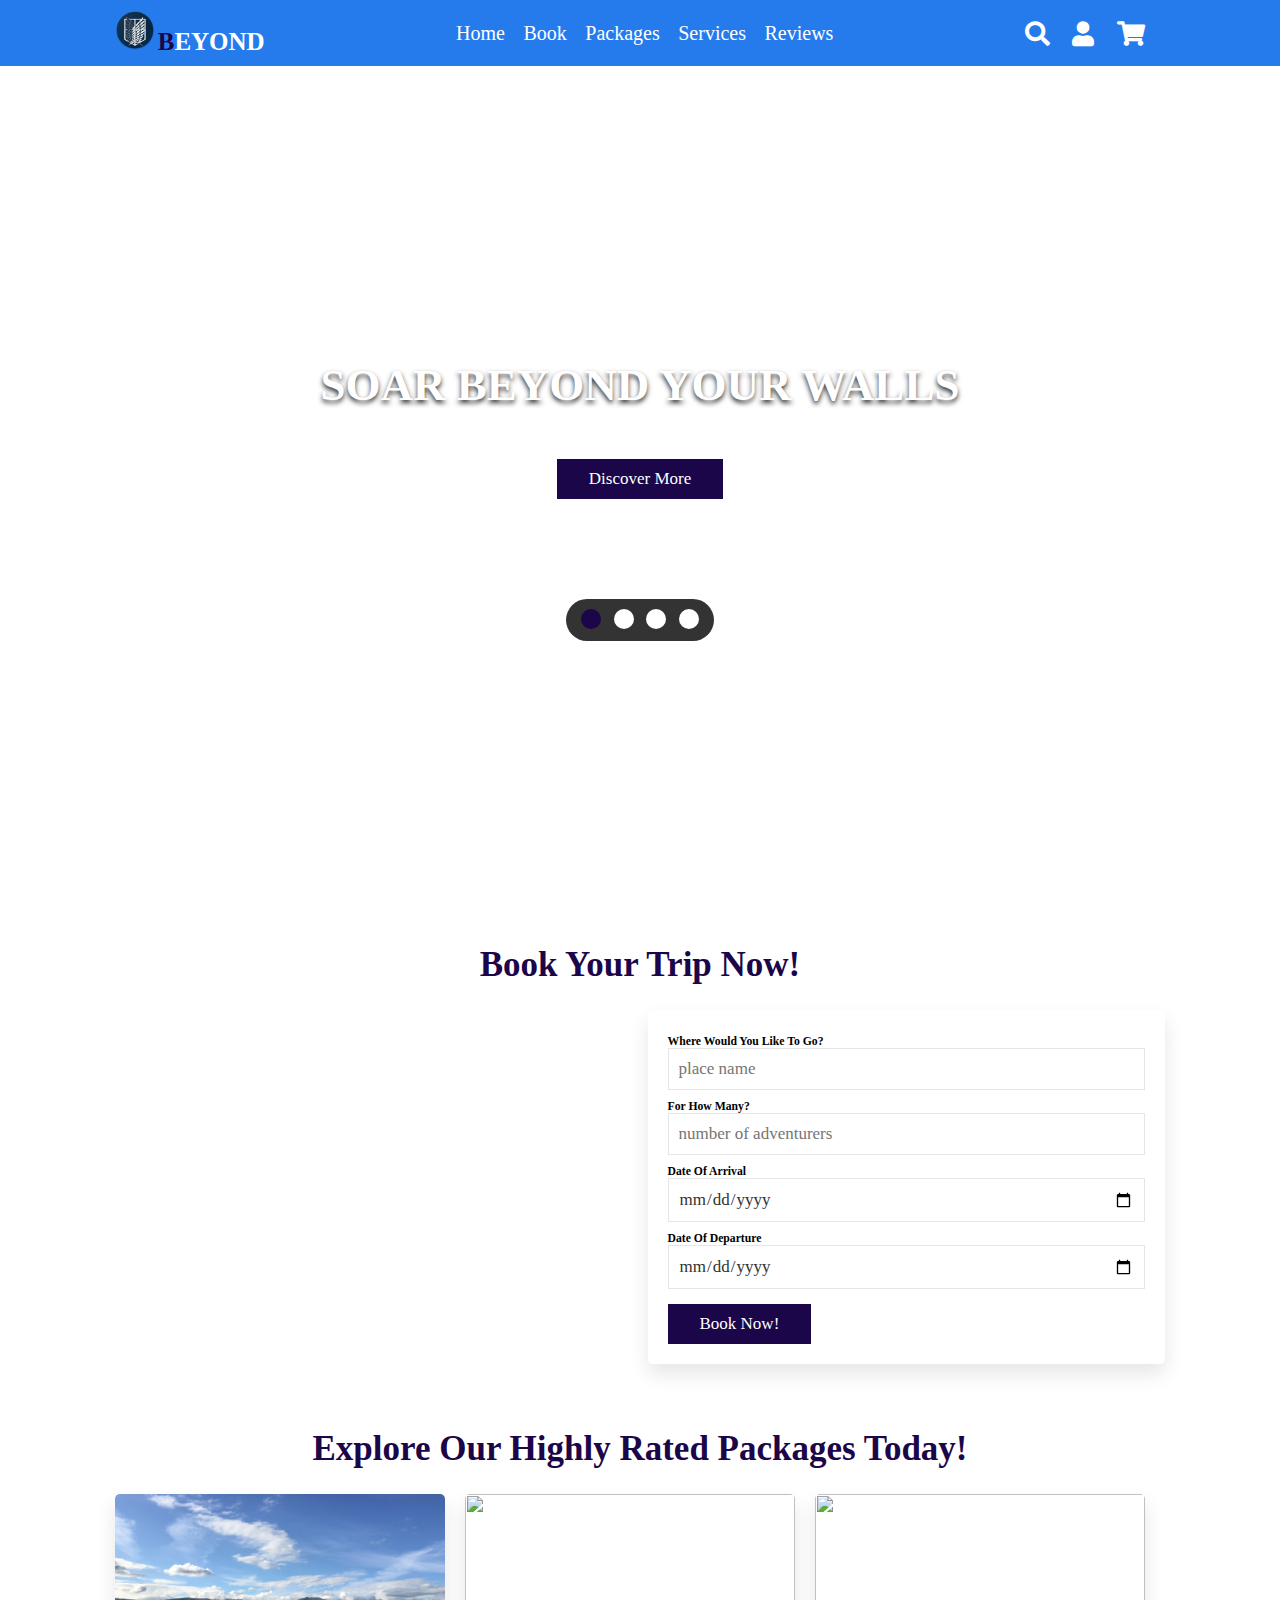
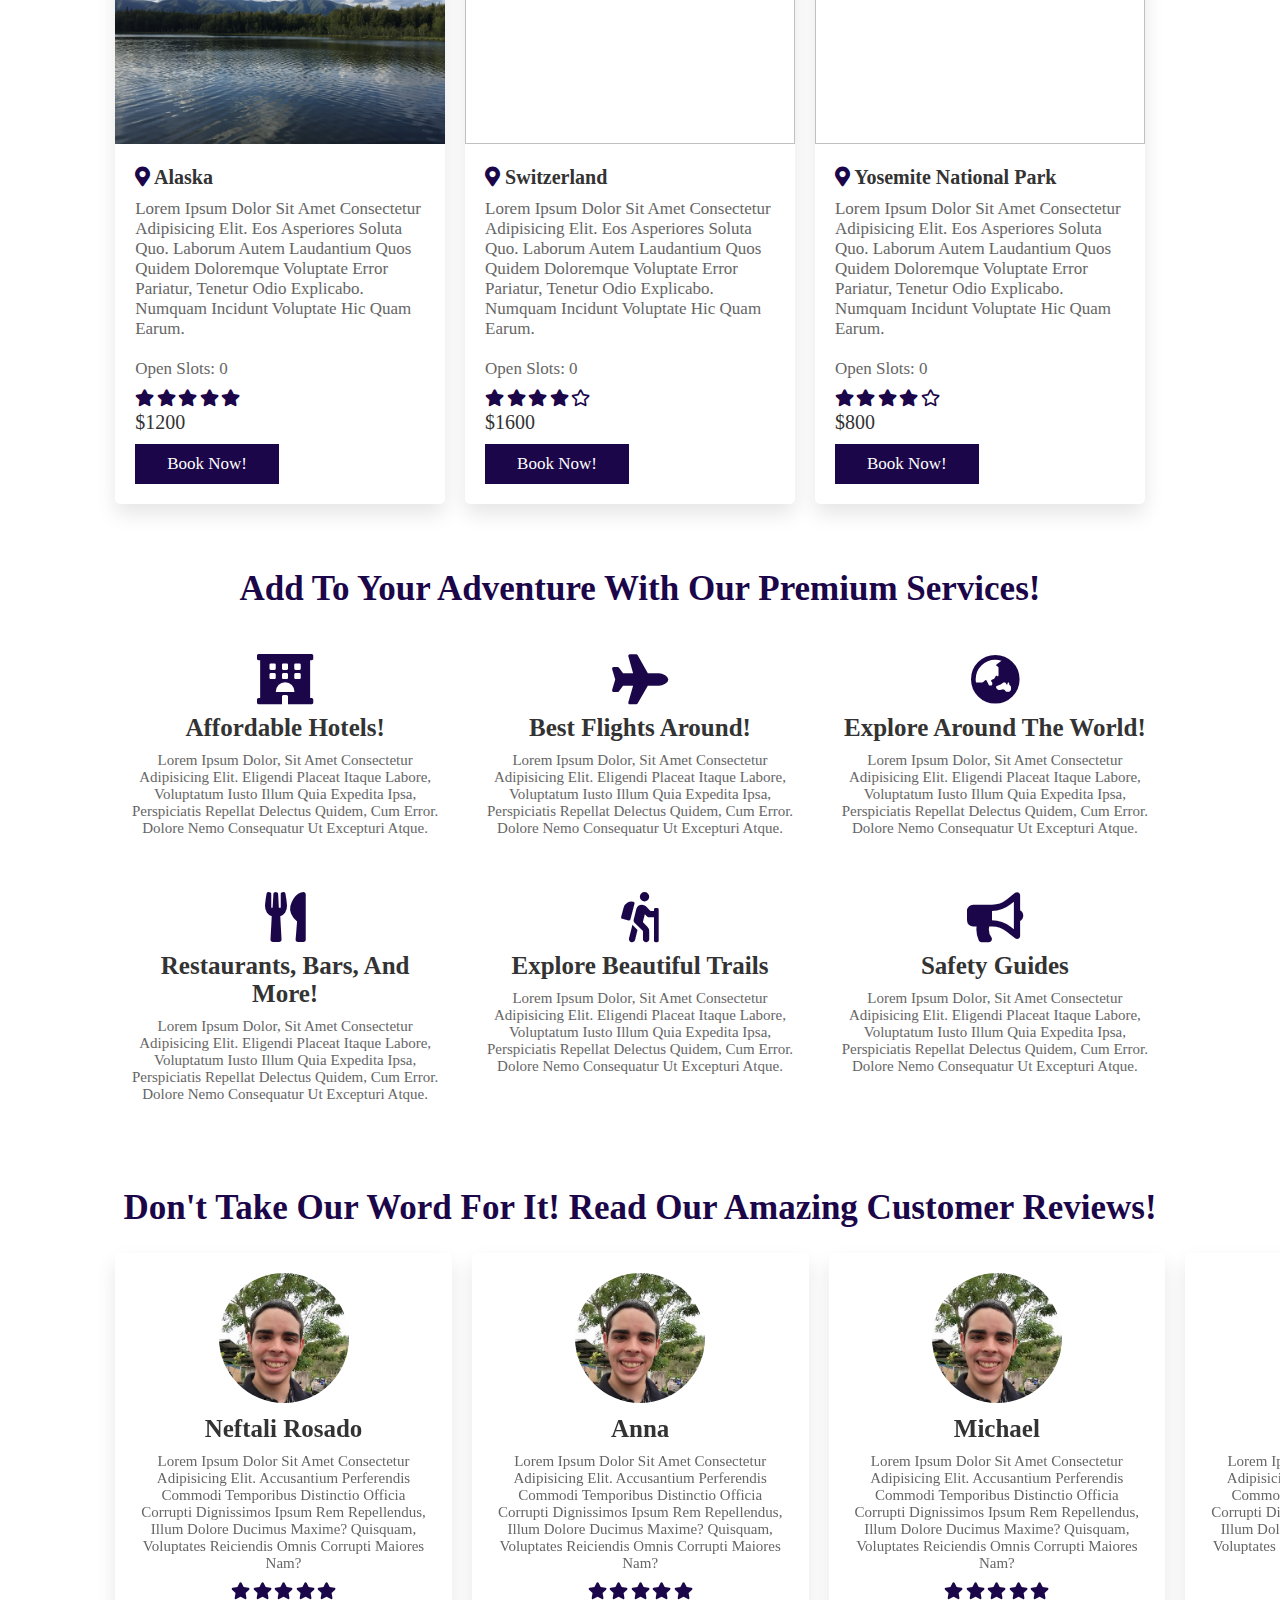
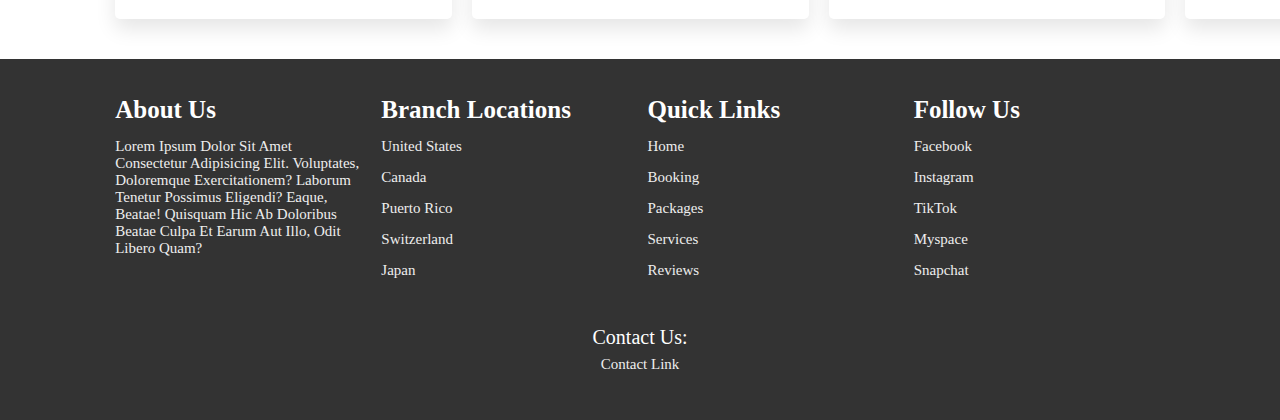
==== FrontEndWebsite/index.html @ 48bbb83b "Merge pull request #41 from xXstrawcakeXx/Neffy" ====
<!DOCTYPE html>
<html lang="en">
<head>
    <meta charset="UTF-8">
    <meta http-equiv="X-UA-Compatible" content="IE=edge">
    <meta name="viewport" content="width=device-width, initial-scale=1.0">
    <title>Beyond</title>

    <!-- Link for swiping mechanism in Reviews-->
    <link rel="stylesheet" href="https://unpkg.com/swiper/swiper-bundle.min.css"/>

    <!-- Using cloud repository for stuff like logos, fonts, and icons-->
    <link rel="stylesheet" href="https://cdnjs.cloudflare.com/ajax/libs/font-awesome/5.15.3/css/all.min.css">

    <link rel="stylesheet" href="css/style.css">
</head>
<body>

    <!-- Header Section-->
    <header>

        <div id="menu-bar" class="fas fa-bars"></div> <!-- This menu bar doesn't work and idk why-->

        <div class="together">
        <img src="images/AoTLogo.png" class = "frontLogo">
        <a href="#" class="logo"><span>B</span>eyond</a>
        </div>

        <nav class="navbar">
            <a href="#home">home</a>
            <a href="#booking">book</a>
            <a href="#packages">packages</a>
            <a href="#services">services</a>
            <a href="#reviews">reviews</a>
        </nav>

        <div class="icons">
            <i class="fas fa-search" id="search-btn"></i>
            <i class="fas fa-user" id="login-btn"></i>
            <i class="fas fa-shopping-cart" id="cart-btn"></i>
        </div>

        <form action="" class="searchBarContainer">
            <input type="search" id="search-bar" placeholder="Input search">
            <label for="search-bar" class="fas fa-search"></label>
        </form>

    </header>

    <!--Login form section-->

    <div class = "loginFormContainer">

        <img src="images/Exit.jpg" id="form-close"></i>


        <form action="">
            <h3>Login Here</h3>
            <input type = "text" class = "box" placeholder="Enter Username">
            <input type = "password" class = "box" placeholder="Enter password">
            <input type = "submit" value = "Login" class="btn">
            <p>Forget Password? <a href="#">Click Here</a></p>
            <p>Wish to Register? <a href="Register.html">Register Here</a></p>
            
        </form>


    </div>


    <!-- The Home page Structure-->
    <section class="home" id="home">

        <div class="content">
            <h3>Soar Beyond Your Walls</h3>
            <p>Adventure and Discovery Awaits!</p>
            <a href="#" class="btn">Discover More</a>

        </div>

        <!-- Adding divisions for video functionality on homepage-->

        <div class="controls">
            <span class="video-btn active" data-src="images/Aerial - 18390.mp4"></span>
            <span class="video-btn" data-src="images/Fall - 28746.mp4"></span>
            <span class="video-btn" data-src="images/Mountains - 7418.mp4"></span>
            <span class="video-btn" data-src="images/Sea - 6399.mp4"></span>
        </div>

        <!-- Aerial video credit: Asim Bashir from Pixabay-->
        <!-- Mountain video credit: invisiblepower from Pixabay-->
        <!-- Ocean Video credit: Coverr-Free-Footage from Pixabay-->
        <!-- Forest Video Credit: Aric Shelby from Pixabay-->
        <div class="video-container">
            <video src="images/Aerial - 18390.mp4" id="video-transition" loop autoplay muted></video>
        </div>

    </section>




    <!-- BOOKING SECTION -->
    <section class = "booking" id="booking">

        <h1 class="heading">
            Book Your Trip Now!
        </h1>

        <div class="row">

            <div class="image">
                <img src="images/travelabroad2.JPG" alt="">
            </div>

            <form action="">
                <div class="inputBox">
                    <h3> Where would you like to go?</h3>
                    <input type="text" placeholder="place name">
                </div>

                <div class="inputBox">
                    <h3> For how many?</h3>
                    <input type="number" placeholder="number of adventurers">
                </div>

                <div class="inputBox">
                    <h3> Date of Arrival</h3>
                    <input type="date" >
                </div>

                <div class="inputBox">
                    <h3> Date of Departure</h3>
                    <input type="date" >
                </div>
                <input type="submit" class="btn" value="Book Now!">
            </form>


        </div>
    </section>




    <!-- PACKAGES SECTION-->
    <section class="packages" id="packages">
        <h1 class="heading">
            Explore Our Highly Rated Packages Today!
        </h1>

        <div class="box-container">

            <!--**********************************IMPORTANT*************************************************************************-->
            <!-- Each div class box is == to a package-->
            <div class="box">

                <img src="images/AKLake.JPG" alt="">
                <div class = "content">
                    <h3> <i class="fas fa-map-marker-alt"></i> Alaska </h3>
                    <p>Lorem ipsum dolor sit amet consectetur adipisicing elit. Eos asperiores soluta quo. Laborum autem laudantium quos quidem doloremque voluptate error pariatur, tenetur odio explicabo. Numquam incidunt voluptate hic quam earum.</p>
                    <p>Open Slots: 0</p>
                    <div class="stars">
                        <i class="fas fa-star"></i>
                        <i class="fas fa-star"></i>
                        <i class="fas fa-star"></i>
                        <i class="fas fa-star"></i>
                        <i class="fas fa-star"></i>
                    </div>
                    <div class="price"> $1200 </div>
                    <a href="#" class="btn">Book Now!</a>
                </div>

            </div>

            <div class="box">

                <img src="images/WillPic1.JPG" alt="">
                <div class = "content">
                    <h3> <i class="fas fa-map-marker-alt"></i> Switzerland </h3>
                    <p>Lorem ipsum dolor sit amet consectetur adipisicing elit. Eos asperiores soluta quo. Laborum autem laudantium quos quidem doloremque voluptate error pariatur, tenetur odio explicabo. Numquam incidunt voluptate hic quam earum.</p>
                    <p>Open Slots: 0</p>
                    <div class="stars">
                        <i class="fas fa-star"></i>
                        <i class="fas fa-star"></i>
                        <i class="fas fa-star"></i>
                        <i class="fas fa-star"></i>
                        <i class="far fa-star"></i>
                    </div>
                    <div class="price"> $1600 </div>
                    <a href="#" class="btn">Book Now!</a>
                </div>

            </div>

            <div class="box">

                <img src="images/WillPic2.JPG" alt="">
                <div class = "content">
                    <h3> <i class="fas fa-map-marker-alt"></i> Yosemite National Park </h3>
                    <p>Lorem ipsum dolor sit amet consectetur adipisicing elit. Eos asperiores soluta quo. Laborum autem laudantium quos quidem doloremque voluptate error pariatur, tenetur odio explicabo. Numquam incidunt voluptate hic quam earum.</p>
                    <p>Open Slots: 0</p>
                    <div class="stars">
                        <i class="fas fa-star"></i>
                        <i class="fas fa-star"></i>
                        <i class="fas fa-star"></i>
                        <i class="fas fa-star"></i>
                        <i class="far fa-star"></i>
                    </div>
                    <div class="price"> $800 </div>
                    <a href="#" class="btn">Book Now!</a>
                </div>

            </div>

            <!--Adding itineraries from backend-->
            <div id="itinerary-container">
            

            </div>

        </div>

    </section>



    <!-- SERVICES SECTION-->

    <section class="services" id="services">

        <h1 class="heading">
            Add To Your Adventure With Our Premium Services!
        </h1>

        <div class ="box-container">

            <div class="box">
                <i class="fas fa-hotel"></i>
                <h3>Affordable Hotels!</h3>
                <p>Lorem ipsum dolor, sit amet consectetur adipisicing elit. Eligendi placeat itaque labore, voluptatum iusto illum quia expedita ipsa, perspiciatis repellat delectus quidem, cum error. Dolore nemo consequatur ut excepturi atque.</p>
                
            </div>

            <div class="box">
                <i class="fas fa-plane"></i>
                <h3>Best Flights Around!</h3>
                <p>Lorem ipsum dolor, sit amet consectetur adipisicing elit. Eligendi placeat itaque labore, voluptatum iusto illum quia expedita ipsa, perspiciatis repellat delectus quidem, cum error. Dolore nemo consequatur ut excepturi atque.</p>
                
            </div>

            <div class="box">
                <i class="fas fa-globe-asia"></i>
                <h3>Explore Around The World!</h3>
                <p>Lorem ipsum dolor, sit amet consectetur adipisicing elit. Eligendi placeat itaque labore, voluptatum iusto illum quia expedita ipsa, perspiciatis repellat delectus quidem, cum error. Dolore nemo consequatur ut excepturi atque.</p>
                
            </div>

            <div class="box">
                <i class="fas fa-utensils"></i>
                <h3>Restaurants, Bars, and More!</h3>
                <p>Lorem ipsum dolor, sit amet consectetur adipisicing elit. Eligendi placeat itaque labore, voluptatum iusto illum quia expedita ipsa, perspiciatis repellat delectus quidem, cum error. Dolore nemo consequatur ut excepturi atque.</p>
                
            </div>
    
            <div class="box">
                <i class="fas fa-hiking"></i>
                <h3>Explore Beautiful Trails</h3>
                <p>Lorem ipsum dolor, sit amet consectetur adipisicing elit. Eligendi placeat itaque labore, voluptatum iusto illum quia expedita ipsa, perspiciatis repellat delectus quidem, cum error. Dolore nemo consequatur ut excepturi atque.</p>
                
            </div>

            <div class="box">
                <i class="fas fa-bullhorn"></i>
                <h3>Safety Guides</h3>
                <p>Lorem ipsum dolor, sit amet consectetur adipisicing elit. Eligendi placeat itaque labore, voluptatum iusto illum quia expedita ipsa, perspiciatis repellat delectus quidem, cum error. Dolore nemo consequatur ut excepturi atque.</p>
                
            </div>

        </div>


    </section>



    <!-- REVIEW SECTION BEGINS-->

    <section class="reviews" id="reviews">

        <h1 class="heading">
            Don't Take Our Word For It! Read Our Amazing Customer Reviews!
        </h1>

        <div class="swiper-container review-slider">

            <div class="swiper-wrapper">

                <div class="swiper-slide">
                    <div class="box">
                        <img src="images/Nef.jpg" alt="">
                        <h3>Neftali Rosado</h3>
                        <p>Lorem ipsum dolor sit amet consectetur adipisicing elit. Accusantium perferendis commodi temporibus distinctio officia corrupti dignissimos ipsum rem repellendus, illum dolore ducimus maxime? Quisquam, voluptates reiciendis omnis corrupti maiores nam?</p>
                        <div class="stars">
                            <i class="fas fa-star"></i>
                            <i class="fas fa-star"></i>
                            <i class="fas fa-star"></i>
                            <i class="fas fa-star"></i>
                            <i class="fas fa-star"></i>
                        </div>
                    </div>
                </div>

                <div class="swiper-slide">
                    <div class="box">
                        <img src="images/Nef.jpg" alt="">
                        <h3>Anna</h3>
                        <p>Lorem ipsum dolor sit amet consectetur adipisicing elit. Accusantium perferendis commodi temporibus distinctio officia corrupti dignissimos ipsum rem repellendus, illum dolore ducimus maxime? Quisquam, voluptates reiciendis omnis corrupti maiores nam?</p>
                        <div class="stars">
                            <i class="fas fa-star"></i>
                            <i class="fas fa-star"></i>
                            <i class="fas fa-star"></i>
                            <i class="fas fa-star"></i>
                            <i class="fas fa-star"></i>
                        </div>
                    </div>
                </div>

                <div class="swiper-slide">
                    <div class="box">
                        <img src="images/Nef.jpg" alt="">
                        <h3>Michael</h3>
                        <p>Lorem ipsum dolor sit amet consectetur adipisicing elit. Accusantium perferendis commodi temporibus distinctio officia corrupti dignissimos ipsum rem repellendus, illum dolore ducimus maxime? Quisquam, voluptates reiciendis omnis corrupti maiores nam?</p>
                        <div class="stars">
                            <i class="fas fa-star"></i>
                            <i class="fas fa-star"></i>
                            <i class="fas fa-star"></i>
                            <i class="fas fa-star"></i>
                            <i class="fas fa-star"></i>
                        </div>
                    </div>
                </div>

                <div class="swiper-slide">
                    <div class="box">
                        <img src="images/Nef.jpg" alt="">
                        <h3>Will</h3>
                        <p>Lorem ipsum dolor sit amet consectetur adipisicing elit. Accusantium perferendis commodi temporibus distinctio officia corrupti dignissimos ipsum rem repellendus, illum dolore ducimus maxime? Quisquam, voluptates reiciendis omnis corrupti maiores nam?</p>
                        <div class="stars">
                            <i class="fas fa-star"></i>
                            <i class="fas fa-star"></i>
                            <i class="fas fa-star"></i>
                            <i class="fas fa-star"></i>
                            <i class="fas fa-star"></i>
                        </div>
                    </div>
                </div>

            </div>

        </div>


    </section>


    <!-- FOOTER SECTION-->
    <section class="footer">

        <div class="box-container">

            <div class="box">
                <h3>About Us</h3>
                <p>Lorem ipsum dolor sit amet consectetur adipisicing elit. Voluptates, doloremque exercitationem? Laborum tenetur possimus eligendi? Eaque, beatae! Quisquam hic ab doloribus beatae culpa et earum aut illo, odit libero quam?</p>

            </div>

            <div class="box">
                <h3>Branch Locations</h3>
                <a href="#">United States</a>
                <a href="#">Canada</a>
                <a href="#">Puerto Rico</a>
                <a href="#">Switzerland</a>
                <a href="#">Japan</a>

            </div>

            <div class="box">
                <h3>Quick Links</h3>
                <a href="#home">Home</a>
                <a href="#booking">Booking</a>
                <a href="#packages">Packages</a>
                <a href="#services">Services</a>
                <a href="#reviews">Reviews</a>

            </div>

            <div class="box">
                <h3>Follow Us</h3>
                <a href="#">Facebook</a>
                <a href="#">Instagram</a>
                <a href="#">TikTok</a>
                <a href="#">Myspace</a>
                <a href="#">Snapchat</a>

            </div>

        </div>

        <h1 class="Contact">Contact Us:<a href ="#">Contact Link</a></h1> 


    </section>


    <script src="https://unpkg.com/swiper/swiper-bundle.min.js"></script>
    <script src="js/script.js"></script>
    
    
</body>
</html>
---- FrontEndWebsite/css/style.css ----
/*declaring global variables with root */

:root{
    --blue: #1b0649;
}

.frontLogo {
    width:40px;
    height:40px;
    border-radius:50%;
    top: 0;
    left: 0;
    margin-left: 0px ;
}

.btn{
    display: inline-block;
    margin-top: 1rem;
    background:var(--blue);
    color: #fff;
    padding:.8rem 3rem;
    border:.2rem solid var(--blue);
    cursor:pointer;
    font-size: 1.7rem;
}

.btn:hover{
    background:#c9f51d;
    color:var(--blue);
}


*{
    font-family: Cambria, Cochin, Georgia, Times, 'Times New Roman', serif;
    margin:0;
    padding:0;
    box-sizing: border-box;
    text-transform: capitalize;
    outline: none;
    border: none;
    text-decoration: none;
    transition: all .2s linear;
}

*::selection{
    background:var(--blue);
    color:#fff;
}

html{
    font-size: 62.5%;
    overflow-x: hidden;
    scroll-padding-top: 6rem;
    scroll-behavior: smooth;
}

section{
    padding: 2rem 9%;
}

.heading{
    text-align: center;
    padding: 2.5rem 0;
    font-size: 3.5rem;
    color:var(--blue);
}

header{
    position: fixed;
    top: 0;
    left: 0;
    right: 0;
    background: #257bec;
    z-index: 1000;
    display: flex;
    align-items: center;
    justify-content: space-between;
    padding: 1rem 9%;
}

header .logo {
    color:#fff;
    font-size: 2.5rem;
    font-weight: bolder;
    text-transform: uppercase;

}

header .logo span{
    font-size: 2.5rem;
    font-weight: bolder;
    color: #fff;
    text-transform: uppercase;
}

header .logo span{
    color:var(--blue);
}

header .navbar a {
    color: #fff;
    font-size: 2rem;
    margin: 0 .8rem;
}

header .navbar a:hover{
    color:var(--blue);
}

header .icons i{
    font-size: 2.5rem;
    color:#fff;
    cursor: pointer;
    margin-right: 2rem;
}

header .icons i:hover{
    color:var(--blue);
}

header .searchBarContainer{
    position: absolute;
    top:100%;
    left: 0;
    right: 0;
    padding: 1.5rem 2rem;
    background: #1c59a9;
    border-top: .1rem solid rgba(255, 255, 255, .2);
    display: flex;
    align-items: center;
    z-index: 1001;
    clip-path: polygon(0 0, 100% 0, 100% 0, 0 0);
}

header .searchBarContainer.active{
    clip-path: polygon(0 0, 100% 0, 100% 100%, 0 100%);
}

header .searchBarContainer #search-bar{
    width: 100%;
    padding: 1rem;
    text-transform: none;
    color: #333;
    font-size: 1.6rem;
    border-radius: .5rem;
}

header .searchBarContainer label{
    color: #fff;
    cursor: pointer;
    font-size: 3rem;
    margin-left: 1.5rem;
}

header .searchBarContainer label:hover{
    color: var(--blue);
}

/* Login Section */

.loginFormContainer{
    position: fixed;
    top: -120%;
    left: 0;
    z-index: 10000;
    min-height: 100vh;
    width: 100%;
    background: #333;
    display: flex;
    align-items: center;
    justify-content: center;
}

.loginFormContainer.active{
    top:0;
}

.loginFormContainer form{
    margin:2rem;
    padding: 1.5rem 2rem;
    border-radius: .5rem;
    background: #257bec;
    width: 50rem;
}

.loginFormContainer form h3{
    font-size: 3rem;
    color: #fff;
    text-transform: uppercase;
    text-align: center;
    padding: 1rem 0;
}

.loginFormContainer form .box{
    width:100%;
    padding: 1rem;
    font-size: 1.7rem;
    color:#333;
    margin:.6rem 0;
    border: .5rem solid #1b0649;
    text-transform: none;
}

.loginFormContainer form .box:focus{
    border-color: var(--blue);
}

.loginFormContainer form .btn{
    display:block;
    width:100%;
}

.loginFormContainer form p{
    padding:.5rem 0;
    font-size: 1.5rem;
    color: #fff;
}

.loginFormContainer form p a{
    color:var(--blue);
}

.loginFormContainer form p a:hover{
    color:#c9f51d;
    text-decoration: underline;
}

.loginFormContainer #form-close{
    position: absolute;
    border-radius: 100%;
    object-fit:cover;
    height:35px;
    width: 35px;
    top: 2rem;
    right: 3rem;
    font-size: .5rem;
    color:#fff;
    cursor: pointer;
}

/* Menu Bar Stuff */ /* Keeping this here just in case I get it to work. The odds are not in my favor */

#menu-bar{
    color: #fff;
    border: .1rem solid #fff;
    border-radius: .5rem;
    font-size: 3rem;
    padding:.5rem 1.2rem;
    cursor: pointer;
    display: none;
}

/* Home Page, Unlike the menu bar, this will work */
.home{
    min-height: 100vh;
    display:flex;
    align-items: center;
    justify-content: center;
    flex-flow: column;
    position: relative;
    z-index: 0;
}

.home .content{
    text-align: center;
}

.home .content h3{
    font-size: 4.5rem;
    color:#fff;
    text-transform: uppercase;
    text-shadow: 0 .3rem .5rem #333;
}

.home .content p{
    font-size: 2.5rem;
    color:#fff;
    padding: .5rem 0;
}

.home .video-container video{
    position: absolute;
    top:0; 
    left:0;
    z-index:-1;
    height: 100%;
    width: 100%;
    object-fit: cover;
}

.home .controls{
    padding:1rem;
    border-radius: 5rem;
    background: #333;
    position: relative;
    top: 10rem;
}

.home .controls .video-btn{
    height: 2rem;
    width:2rem;
    display: inline-block;
    border-radius: 50%;
    background: #fff;
    cursor:pointer;
    margin: 0 .5rem;
}


.home .controls .video-btn.active{
    background:var(--blue);
}

/* BOOKING STARTS HERE */
.booking .row{
    display: flex;
    flex-wrap: wrap;
    gap: 1.5rem;
}

.booking .row .image{
    flex: 1 1 40rem;
}

.booking .row .image img{
    width: 100%;
}

.booking .row form{
    flex: 1 1 40rem;
    padding:2rem;
    box-shadow: 0 1rem 2rem rgba(0,0,0,.1);
    border-radius: .5rem;
}

.booking .row form .inputBox{
    padding: .5rem 0;
}

.booking .row form .inputBox input{
    width: 100%;
    left: 0;
    padding:1rem;
    border:.1rem solid rgba(0,0,0,.1);
    font-size: 1.7rem;
    color: #333;
    text-transform: none;
}

/* ******************************************************************IMPORTANT************************
Packages Style Begins Here */

.packages .box-container{
    display: flex;
    flex-wrap: wrap;
    gap: 2rem;
}
.packages #itinerary-container{
    display: flex;
    flex-wrap: wrap;
    gap: 2rem;
}

.packages .box-container .box{
    flex: 1 1 30rem;
    border-radius: .5rem;
    overflow: hidden;
    box-shadow: 0 1rem 2rem rgba(0,0,0,.1);
}


.packages .box-container .box img{
    height: 25rem;
    width: 100%;
    object-fit: cover;
}

.packages .box-container .box .content{
    padding:2rem;
}

.packages .box-container .box .content h3{
    font-size: 2rem;
    color: #333;
}

.packages .box-container .box .content h3 i{
    color: var(--blue);
}

.packages .box-container .box .content p{
    font-size: 1.7rem;
    color: #666;
    padding: 1rem 0;
}

.packages .box-container .box .content .stars i{
    font-size: 1.7rem;
    color: var(--blue);
}

.packages .box-container .box .content .price{
    font-size: 2rem;
    color: #333;
    padding-top: .5rem;
}




/* SERVICES START HERE */
.services .box-container{
    display: flex;
    flex-wrap: wrap;
    gap: 1.5rem;
}

.services .box-container .box{
    flex: 1 1 30rem;
    border-radius: .5rem;
    padding: 1rem;
    text-align: center;
}

.services .box-container .box i{
    padding: 1rem;
    font-size: 5rem;
    color:var(--blue);
}

.services .box-container .box h3{
    font-size: 2.5rem;
    color: #333;
}

.services .box-container .box p{
    font-size: 1.5rem;
    color: #666;
    padding:1rem 0;
}

.services .box-container .box:hover{
    box-shadow: 0 1rem 2rem rgba(0,0,0,.1);
}

.reviews .review-slider{
    padding-bottom:2rem;
}

.reviews .box{
    padding:2rem;
    text-align: center;
    box-shadow: 0 1rem 2rem rgba(0,0,0,.1);
    border-radius: .5rem;
}

.reviews .box img{
    height:13rem;
    width:13rem;
    border-radius: 50%;
    object-fit: cover;
    margin-bottom: 1rem;
}

.reviews .box h3{
    color: #333;
    font-size: 2.5rem;
}

.reviews .box p{
    color:#666;
    font-size: 1.5rem;
    padding:1rem 0;
}

.reviews .box .stars i{
    color:var(--blue);
    font-size: 1.7rem;
}




/* FOOTER SECTION: JUST FOR SHOW NOTHING OF SUBSTANCE HERE */

.footer{
    background:#333;
}

.footer .box-container{
    display:flex;
    flex-wrap:wrap;
    gap:1.5rem;
}

.footer .box-container .box{
    padding:1rem 0;
    flex: 1 1 25rem;
}

.footer .box-container .box h3{
    font-size: 2.5rem;
    padding: .7rem 0;
    color: #fff;
}

.footer .box-container .box p{
    font-size: 1.5rem;
    padding: .7rem 0;
    color: #eee;
}

.footer .box-container .box a{
    display: block;
    font-size: 1.5rem;
    padding: .7rem 0;
    color: #eee;
}

.footer .box-container .box a:hover{
    color: var(--blue);
    text-decoration: underline;
}

.footer .Contact{
    text-align: center;
    padding: 2rem 1rem;
    margin-top: 1rem;
    font-size: 2rem;
    font-weight: normal;
    color: #fff;
}

.footer .Contact a{
    display: block;
    font-size: 1.5rem;
    padding: .7rem 0;
    color: #eee;
}

.footer .Contact a:hover{
    color: var(--blue);
    text-decoration: underline;
}









/* This stuff didn't work... Whatever, we don't need a working menu icon */

/* Attempt #2 and it still does not work. We'll just deal with what we have  */
/* Trying to fix nav bar positioning */
@media(max-width:1200px){
    html{
        font-size: 55%;
    }
}

@media(max-width:991px){
    header{
        padding: 2rem;
    }
}

@media(max-width:768px){
    #menu-bar{
        display: initial;
    }

    header .navbar{
        position: absolute;
        top:100%; right: 0; left: 0;
        background: var(--blue);
        border-top: .1rem solid #333;
        padding: 1rem 2rem;
        clip-path: polygon(0 0, 100% 0, 100% 0, 0 0);

    }

    header .navbar.active{
        clip-path: (0 0, 100% 0, 100% 100%, 0 100%);
    }

    header .navbar a{
        display: block;
        border-radius: .5rem;
        padding: 1.5rem;
        margin: 1.5rem 0;
        background: #222;
    }
}

@media (max-width:450px){
    html{
        font-size: 50%;
    }
}
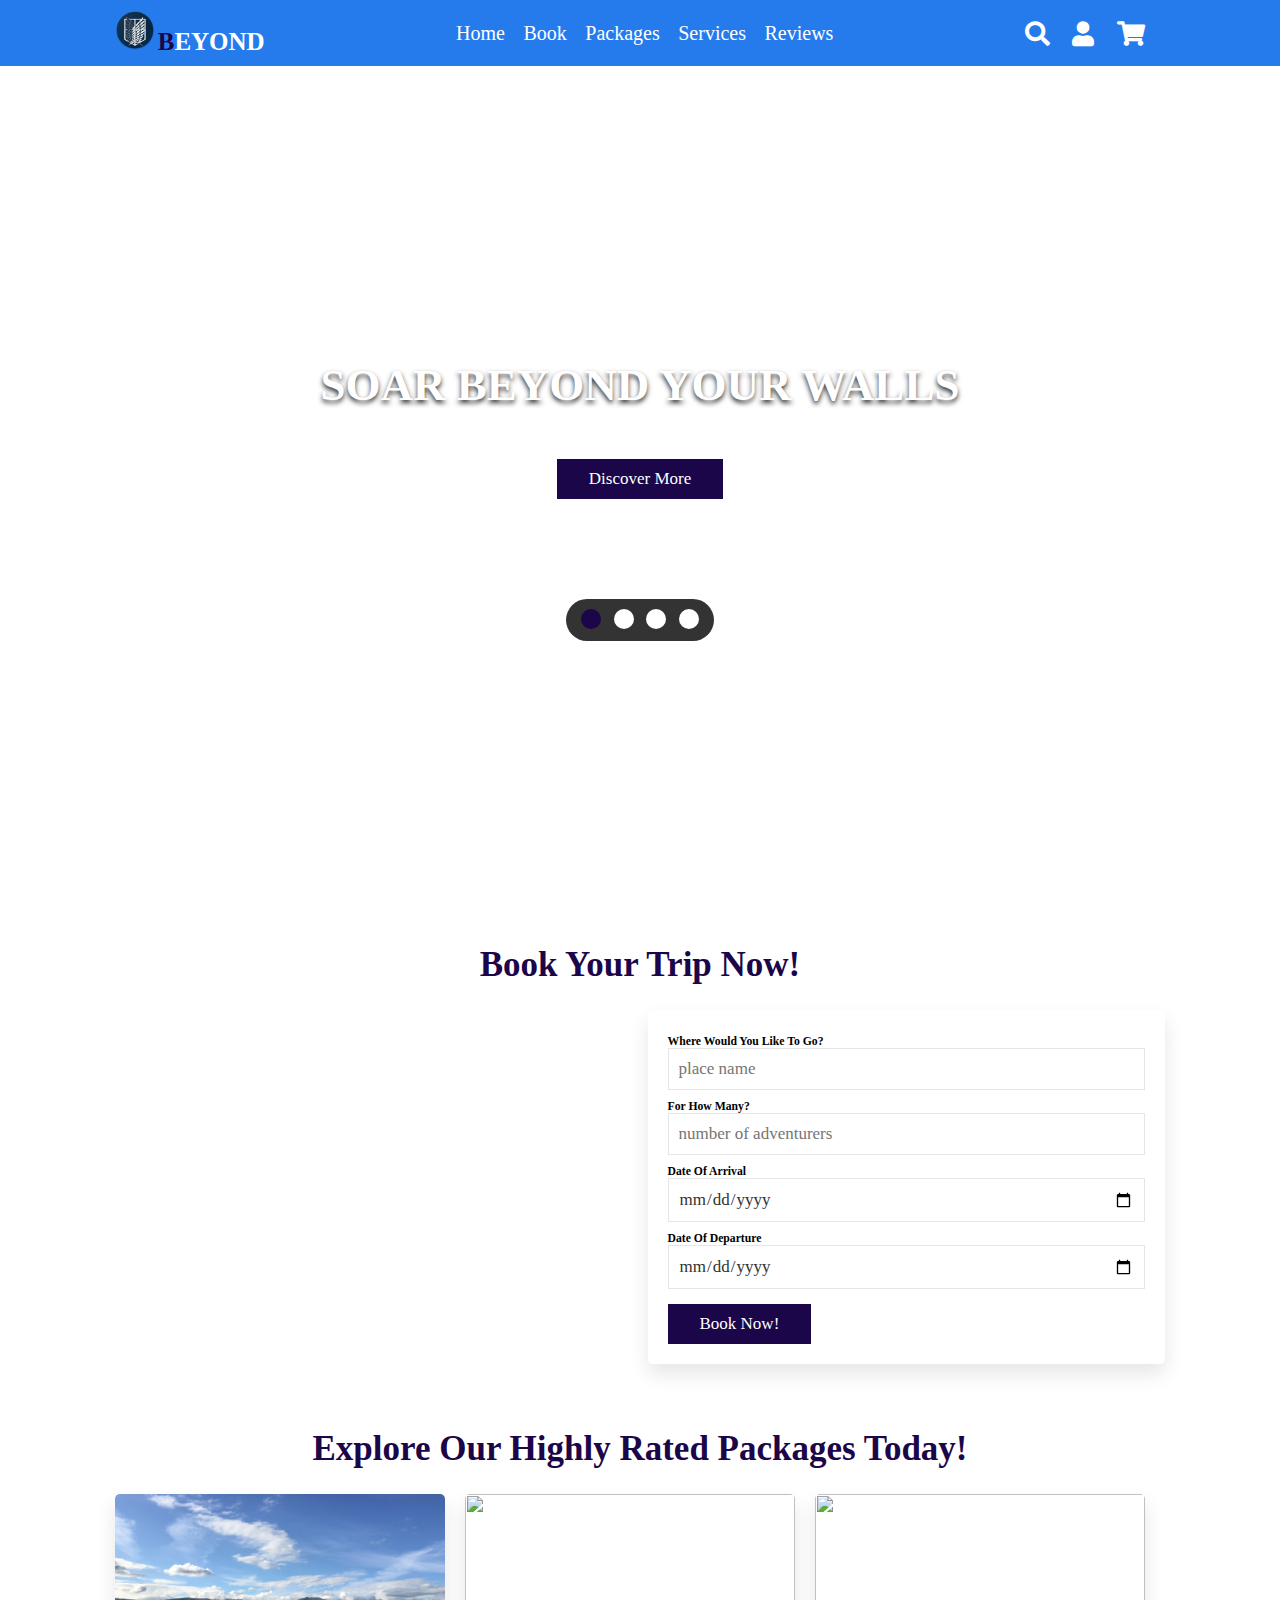
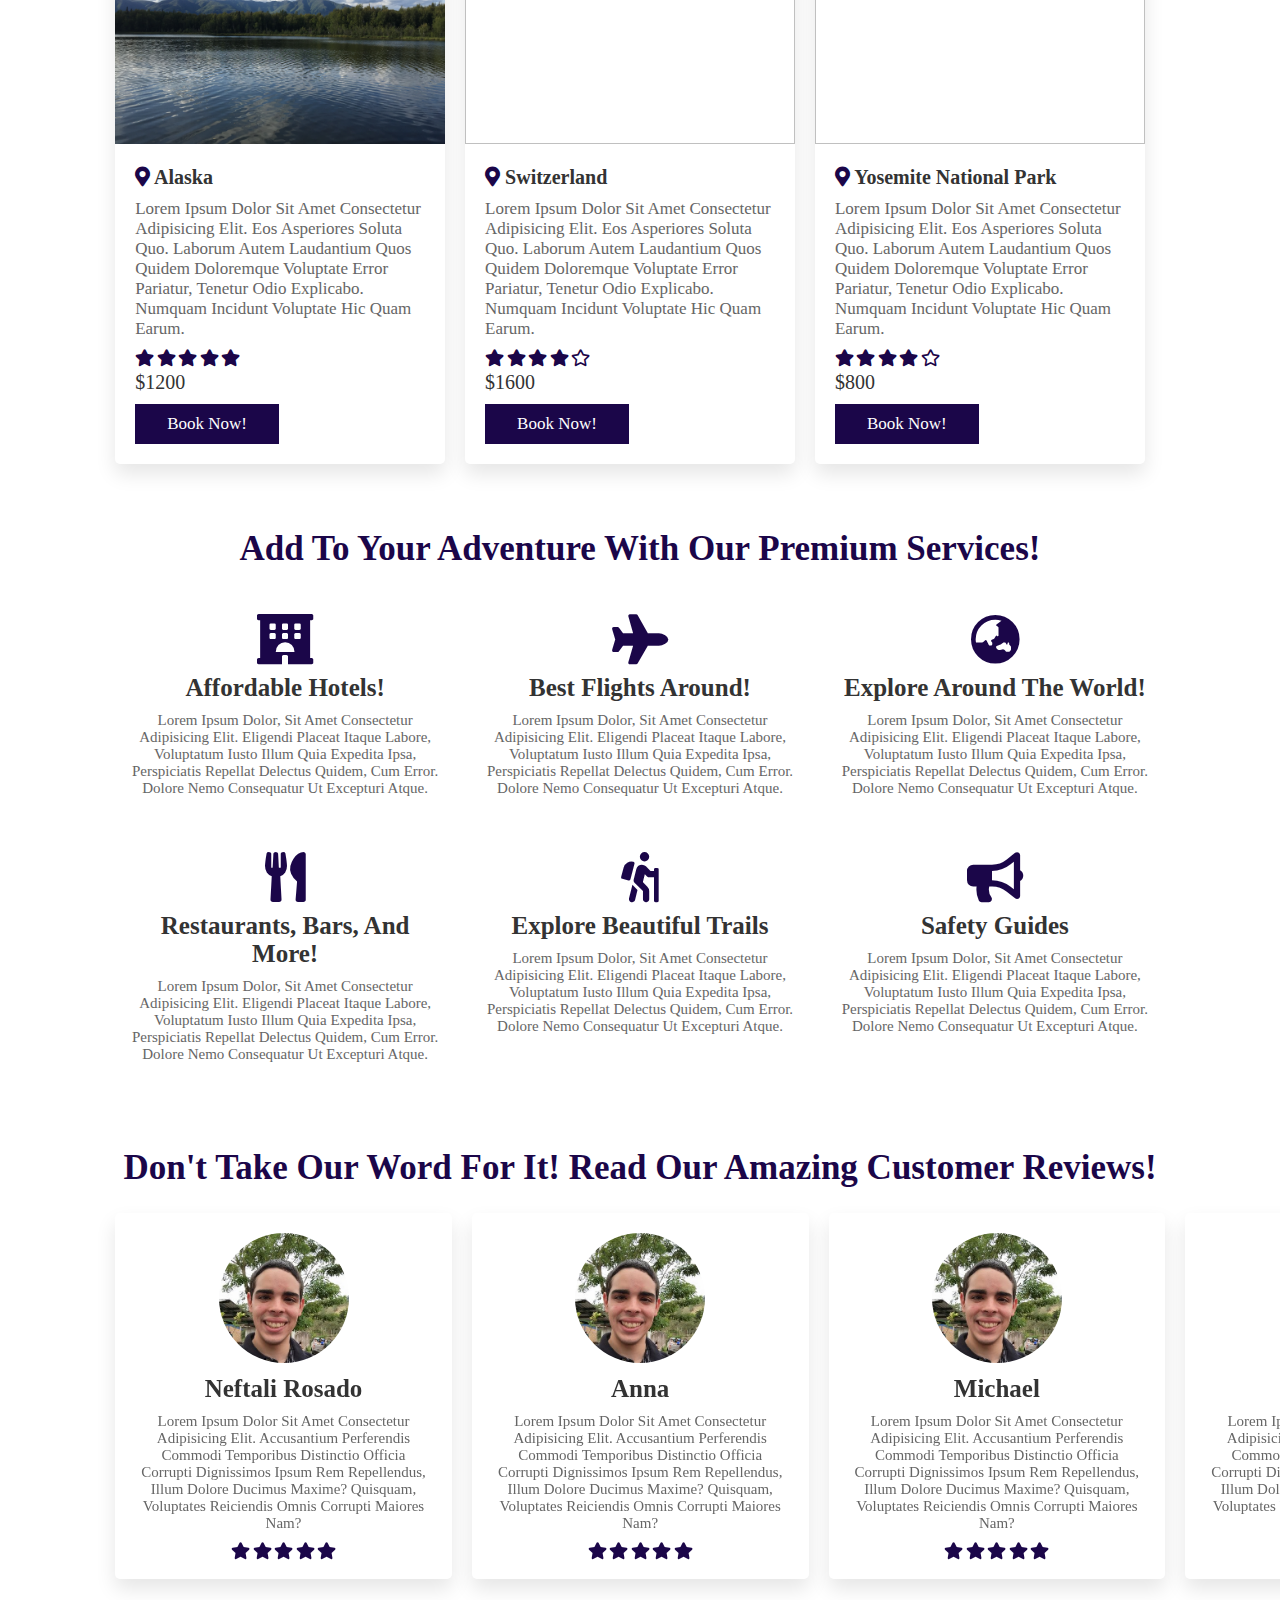
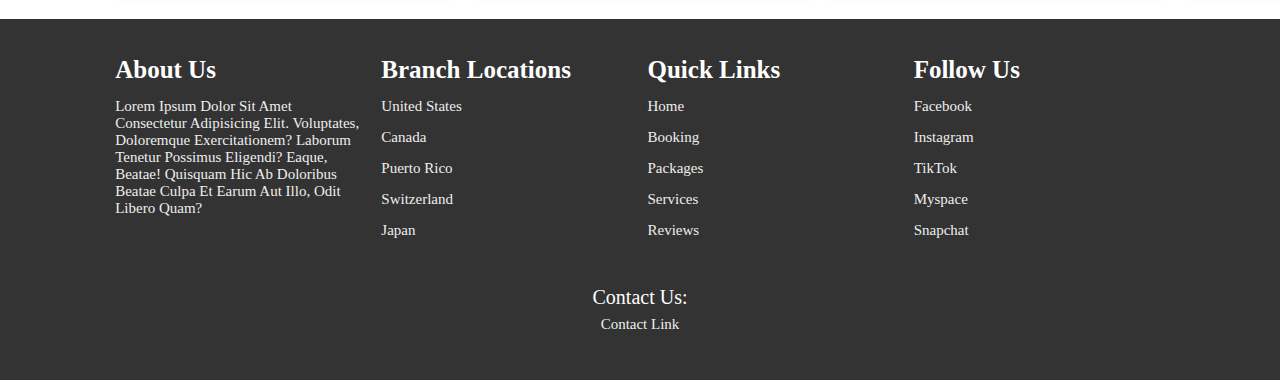
==== commit 048fc084: "Added functionality for users to login and store their information using session storage." ====
--- a/FrontEndWebsite/index.html
+++ b/FrontEndWebsite/index.html
@@ -56,8 +56,8 @@
 
         <form action="">
             <h3>Login Here</h3>
-            <input type = "text" class = "box" placeholder="Enter Username">
-            <input type = "password" class = "box" placeholder="Enter password">
+            <input id = "login-text" class = "box" placeholder="Enter Username">
+            <input id = "login-password" class = "box" placeholder="Enter password">
             <input type = "submit" value = "Login" class="btn">
             <p>Forget Password? <a href="#">Click Here</a></p>
             <p>Wish to Register? <a href="Register.html">Register Here</a></p>
@@ -159,7 +159,7 @@
                 <div class = "content">
                     <h3> <i class="fas fa-map-marker-alt"></i> Alaska </h3>
                     <p>Lorem ipsum dolor sit amet consectetur adipisicing elit. Eos asperiores soluta quo. Laborum autem laudantium quos quidem doloremque voluptate error pariatur, tenetur odio explicabo. Numquam incidunt voluptate hic quam earum.</p>
-                    <p>Open Slots: 0</p>
+                
                     <div class="stars">
                         <i class="fas fa-star"></i>
                         <i class="fas fa-star"></i>
@@ -179,7 +179,7 @@
                 <div class = "content">
                     <h3> <i class="fas fa-map-marker-alt"></i> Switzerland </h3>
                     <p>Lorem ipsum dolor sit amet consectetur adipisicing elit. Eos asperiores soluta quo. Laborum autem laudantium quos quidem doloremque voluptate error pariatur, tenetur odio explicabo. Numquam incidunt voluptate hic quam earum.</p>
-                    <p>Open Slots: 0</p>
+                
                     <div class="stars">
                         <i class="fas fa-star"></i>
                         <i class="fas fa-star"></i>
@@ -199,7 +199,7 @@
                 <div class = "content">
                     <h3> <i class="fas fa-map-marker-alt"></i> Yosemite National Park </h3>
                     <p>Lorem ipsum dolor sit amet consectetur adipisicing elit. Eos asperiores soluta quo. Laborum autem laudantium quos quidem doloremque voluptate error pariatur, tenetur odio explicabo. Numquam incidunt voluptate hic quam earum.</p>
-                    <p>Open Slots: 0</p>
+                
                     <div class="stars">
                         <i class="fas fa-star"></i>
                         <i class="fas fa-star"></i>
@@ -215,7 +215,7 @@
 
             <!--Adding itineraries from backend-->
             <div id="itinerary-container">
-            
+
 
             </div>
 
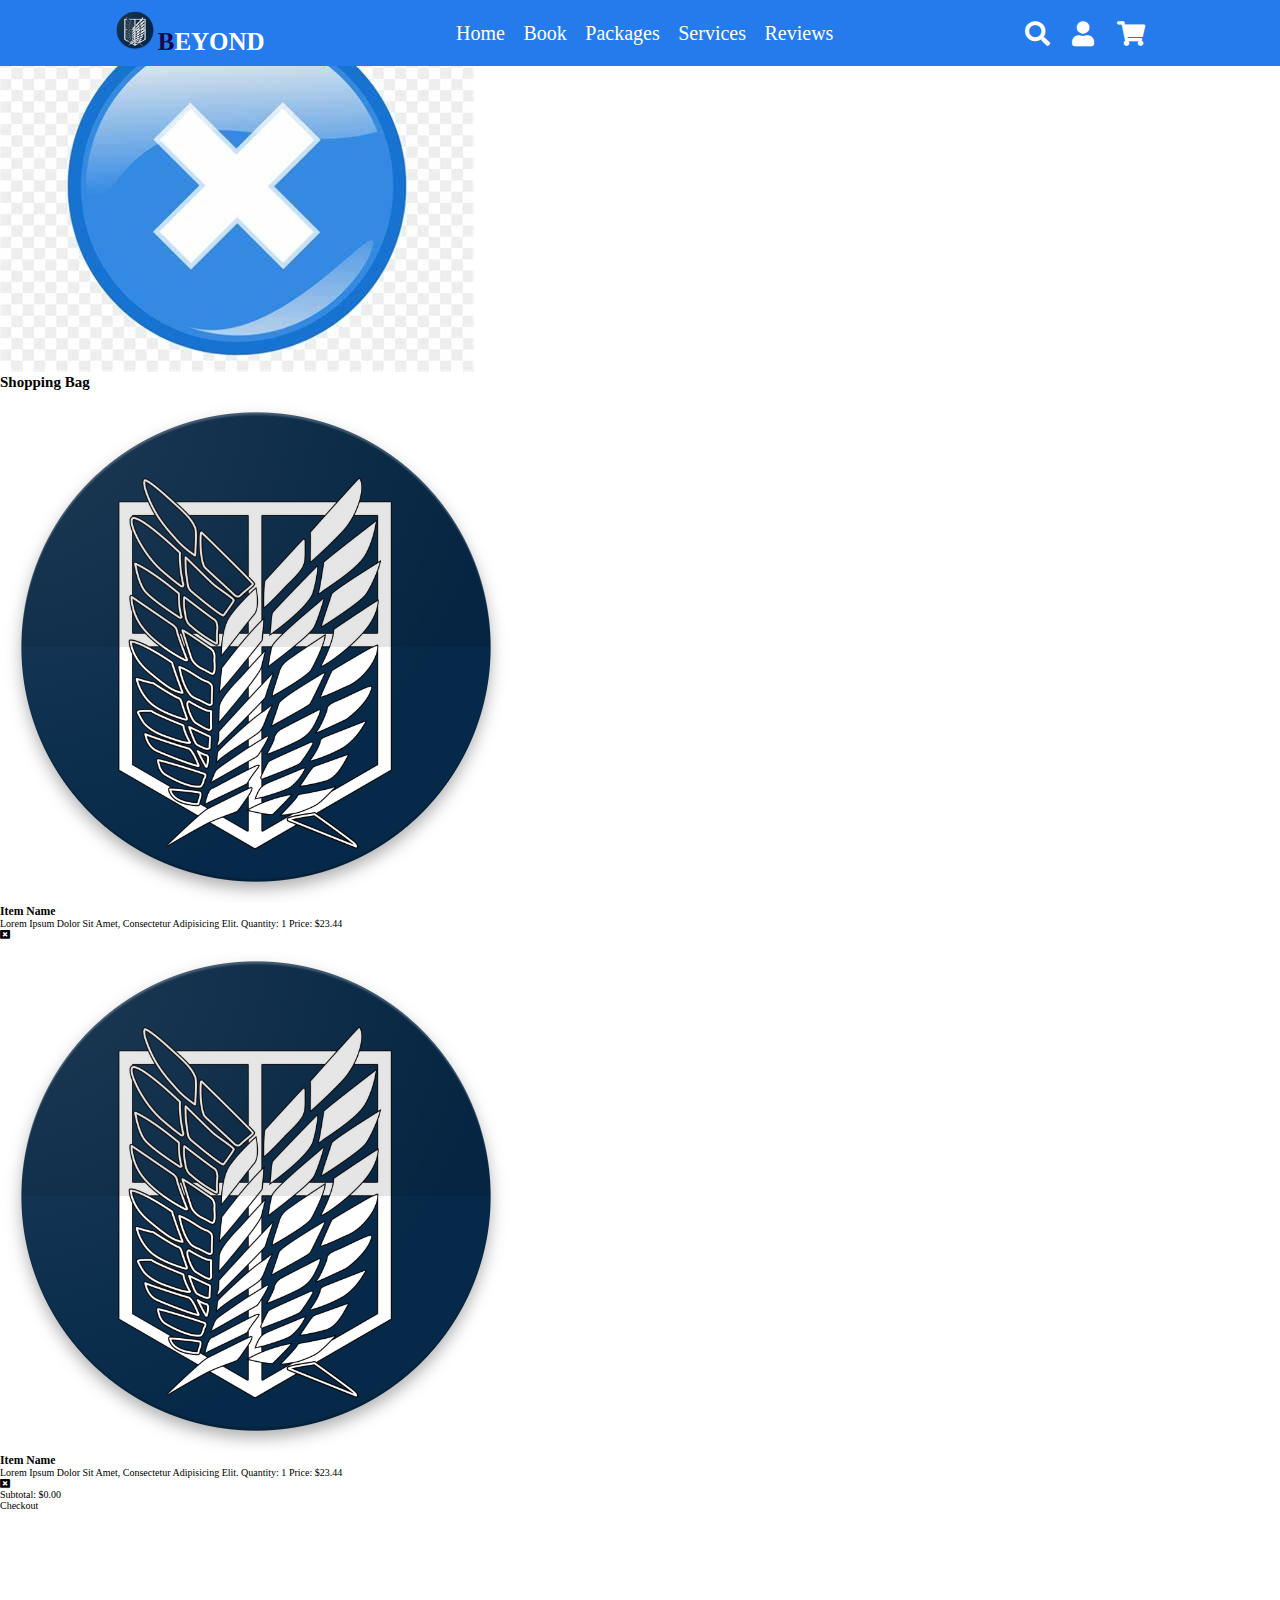
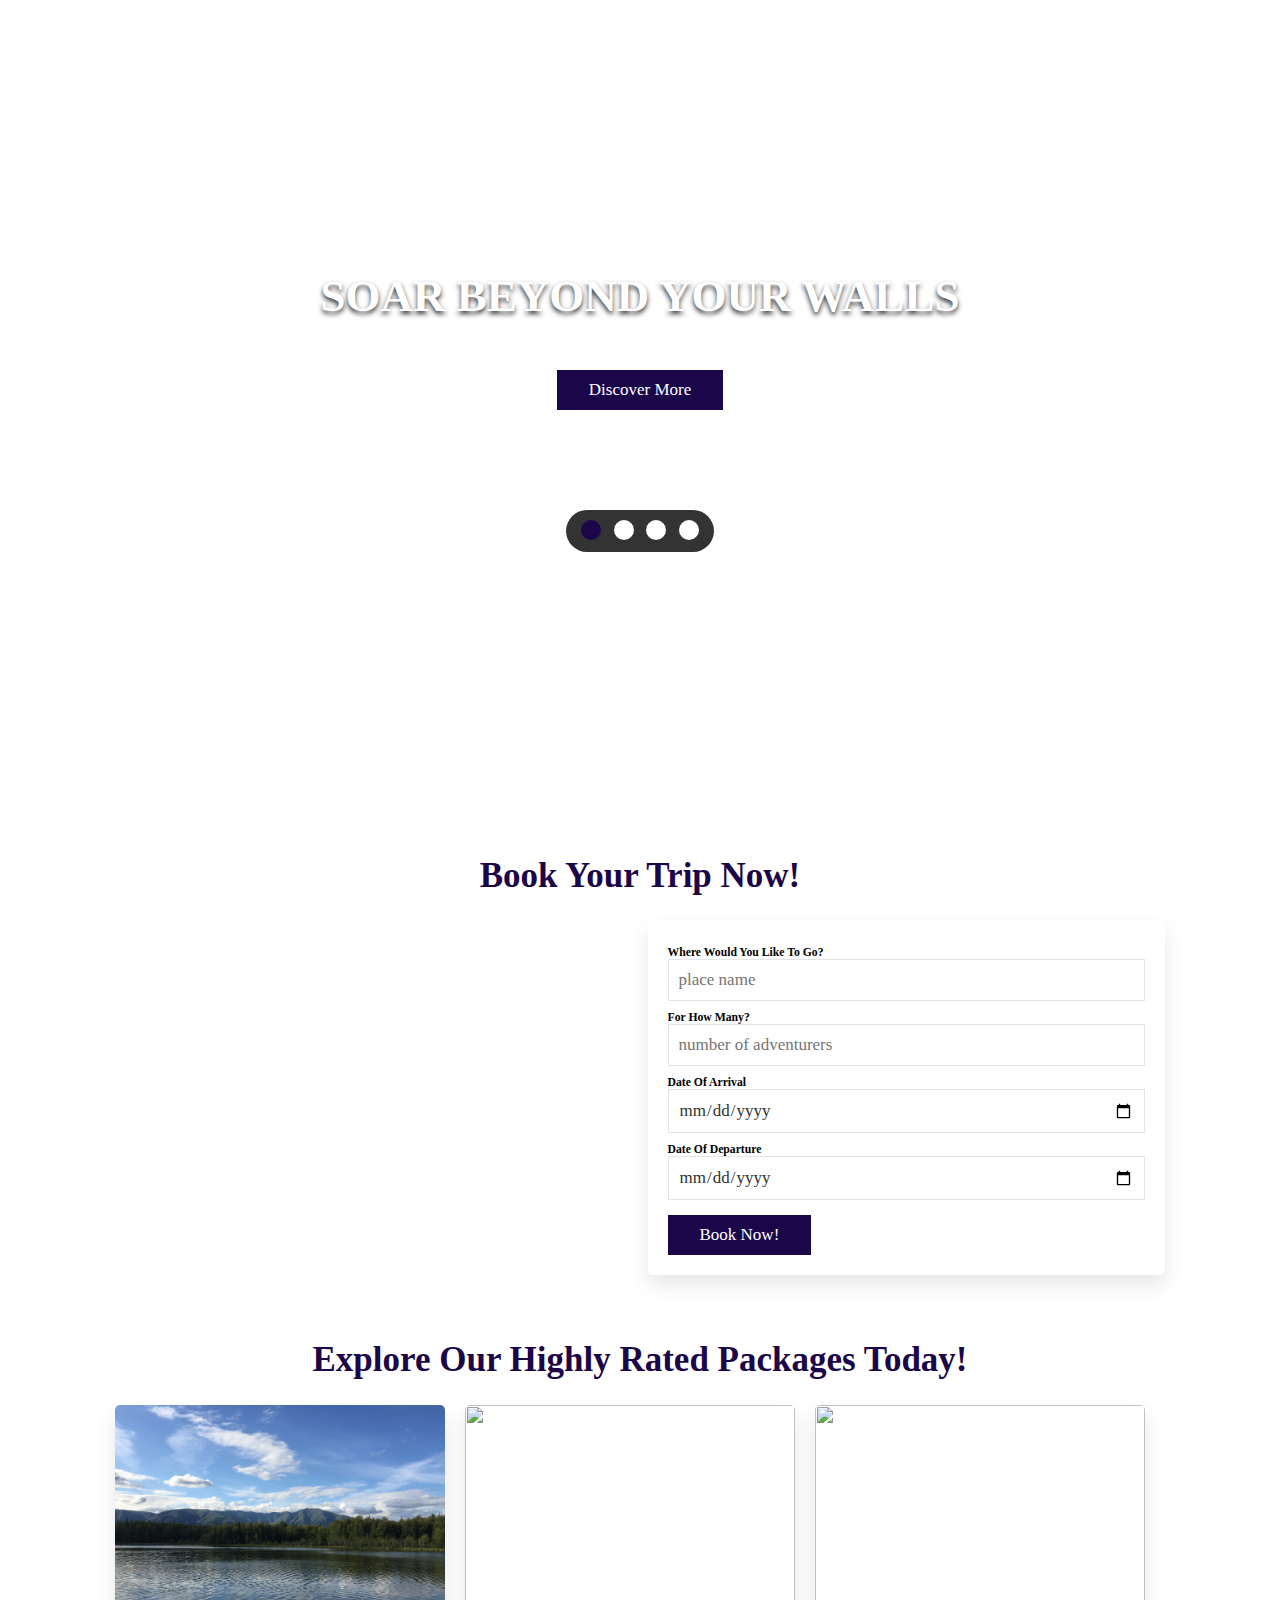
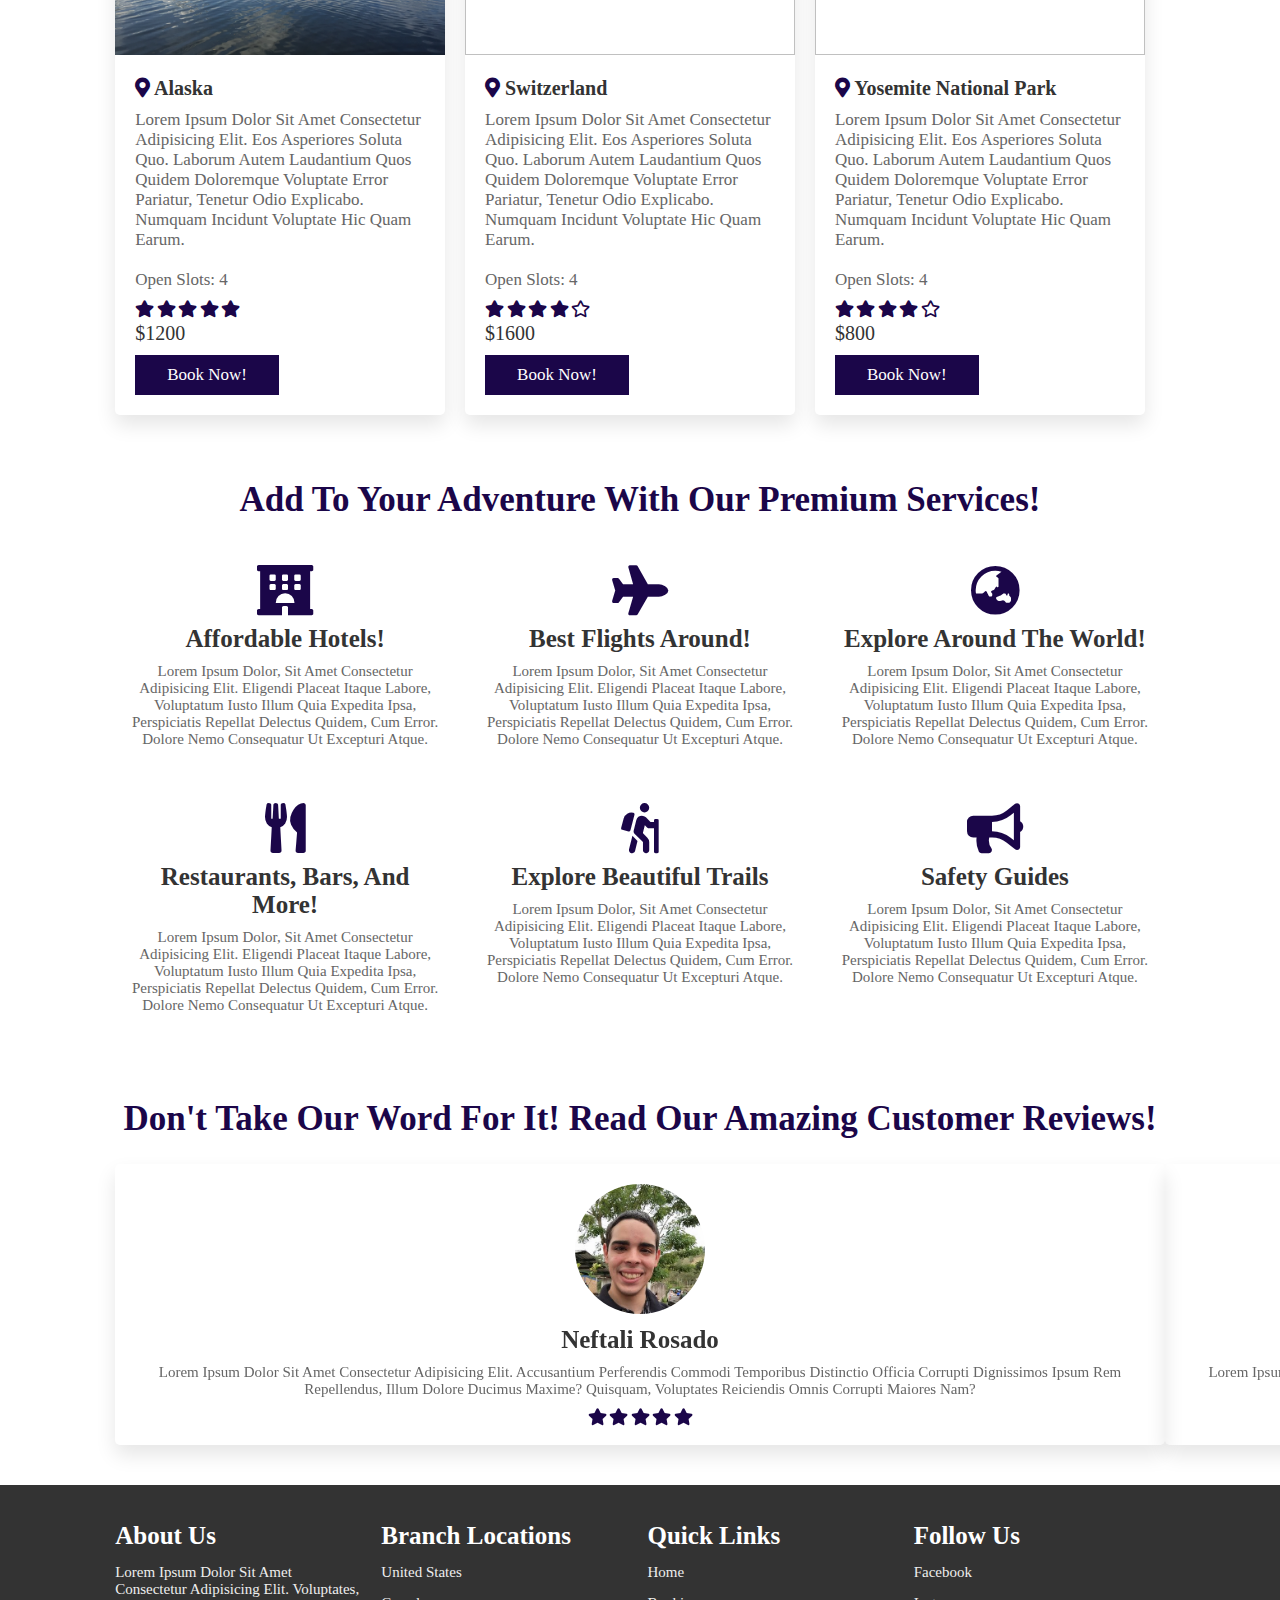
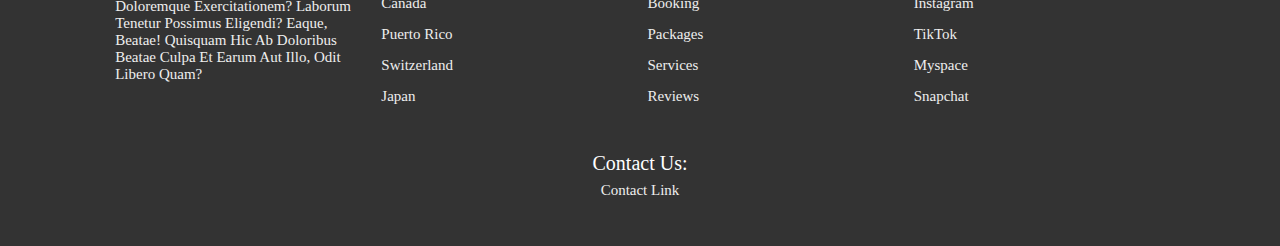
==== commit 786c04a4: "Merge branch 'main' of https://github.com/xXstrawcakeXx/Project2 into Neffy" ====
--- a/FrontEndWebsite/index.html
+++ b/FrontEndWebsite/index.html
@@ -67,6 +67,52 @@
 
     </div>
 
+    <!-- Cart Container-->
+    <div class="cartbox-container">
+        <img src="images/Exit.jpg" id="cart-close"></i>
+            <div class="cart-box">
+                <h2>Shopping Bag</h2>
+                <div class="cart-wrapper">
+                  <div class="cart-item">
+                             <img src="images/AoTLogo.png"> 
+                             <div class="details">
+                                 <h3>Item Name</h3>
+                                 <p>Lorem ipsum dolor sit amet, consectetur adipisicing elit.
+                                  <span class="quantity">Quantity: 1</span>
+                                     <span class="price">Price: $23.44</span>
+                                 </p>
+                             </div>
+                             <div class="cancel"><i class="fas fa-window-close"></i></div>
+                          </div>
+                  <!-- item 2 -->
+                  
+                  <div class="cart-item">
+                    <img src="images/AoTLogo.png"> 
+                    <div class="details">
+                        <h3>Item Name</h3>
+                        <p>Lorem ipsum dolor sit amet, consectetur adipisicing elit.
+                         <span class="quantity">Quantity: 1</span>
+                            <span class="price">Price: $23.44</span>
+                        </p>
+                    </div>
+                    <div class="cancel"><i class="fas fa-window-close"></i></div>
+                 </div>
+
+                </div>
+                <div class="subtotal">Subtotal: $0.00</div>
+                <div class="checkout">Checkout</div>
+            </div>
+
+        <!-- <div class="box">
+            <h3>Items in Cart</h3>
+
+        </div>
+
+        <div class="box">
+           <div class="subtotal">Subtotal: $0.00</div>
+            <div class="checkout">Checkout</div> 
+        </div> -->
+    </div>
 
     <!-- The Home page Structure-->
     <section class="home" id="home">
@@ -153,13 +199,14 @@
 
             <!--**********************************IMPORTANT*************************************************************************-->
             <!-- Each div class box is == to a package-->
-            <div class="box">
+            <!-- Added unique identification for static packages-->
+            <div data-id="1" class="box">
 
                 <img src="images/AKLake.JPG" alt="">
                 <div class = "content">
                     <h3> <i class="fas fa-map-marker-alt"></i> Alaska </h3>
                     <p>Lorem ipsum dolor sit amet consectetur adipisicing elit. Eos asperiores soluta quo. Laborum autem laudantium quos quidem doloremque voluptate error pariatur, tenetur odio explicabo. Numquam incidunt voluptate hic quam earum.</p>
-                
+                    <p>Open Slots: 4</p>
                     <div class="stars">
                         <i class="fas fa-star"></i>
                         <i class="fas fa-star"></i>
@@ -176,10 +223,10 @@
             <div class="box">
 
                 <img src="images/WillPic1.JPG" alt="">
-                <div class = "content">
+                <div data-id="2" class = "content">
                     <h3> <i class="fas fa-map-marker-alt"></i> Switzerland </h3>
                     <p>Lorem ipsum dolor sit amet consectetur adipisicing elit. Eos asperiores soluta quo. Laborum autem laudantium quos quidem doloremque voluptate error pariatur, tenetur odio explicabo. Numquam incidunt voluptate hic quam earum.</p>
-                
+                    <p>Open Slots: 4</p>
                     <div class="stars">
                         <i class="fas fa-star"></i>
                         <i class="fas fa-star"></i>
@@ -196,10 +243,10 @@
             <div class="box">
 
                 <img src="images/WillPic2.JPG" alt="">
-                <div class = "content">
+                <div data-id="3" class = "content">
                     <h3> <i class="fas fa-map-marker-alt"></i> Yosemite National Park </h3>
                     <p>Lorem ipsum dolor sit amet consectetur adipisicing elit. Eos asperiores soluta quo. Laborum autem laudantium quos quidem doloremque voluptate error pariatur, tenetur odio explicabo. Numquam incidunt voluptate hic quam earum.</p>
-                
+                    <p>Open Slots: 4</p>
                     <div class="stars">
                         <i class="fas fa-star"></i>
                         <i class="fas fa-star"></i>
@@ -215,7 +262,7 @@
 
             <!--Adding itineraries from backend-->
             <div id="itinerary-container">
-
+            
 
             </div>
 
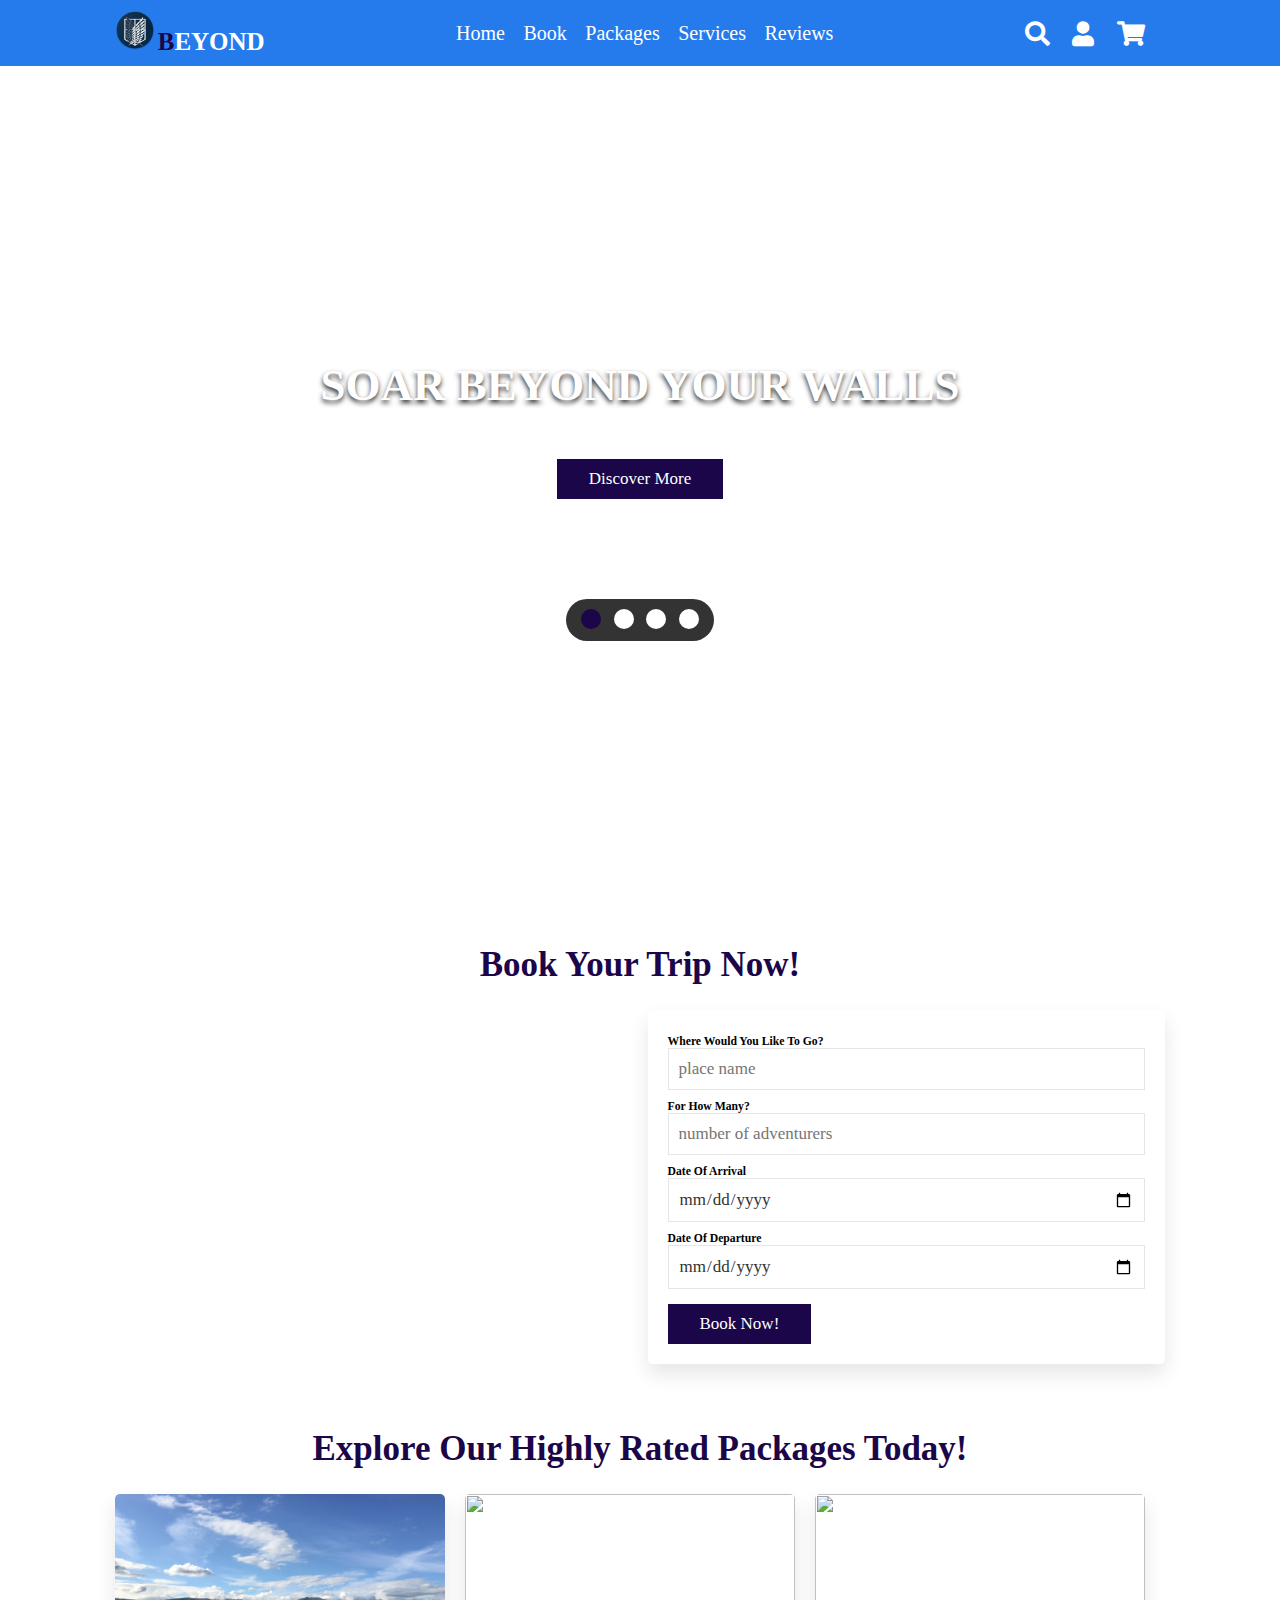
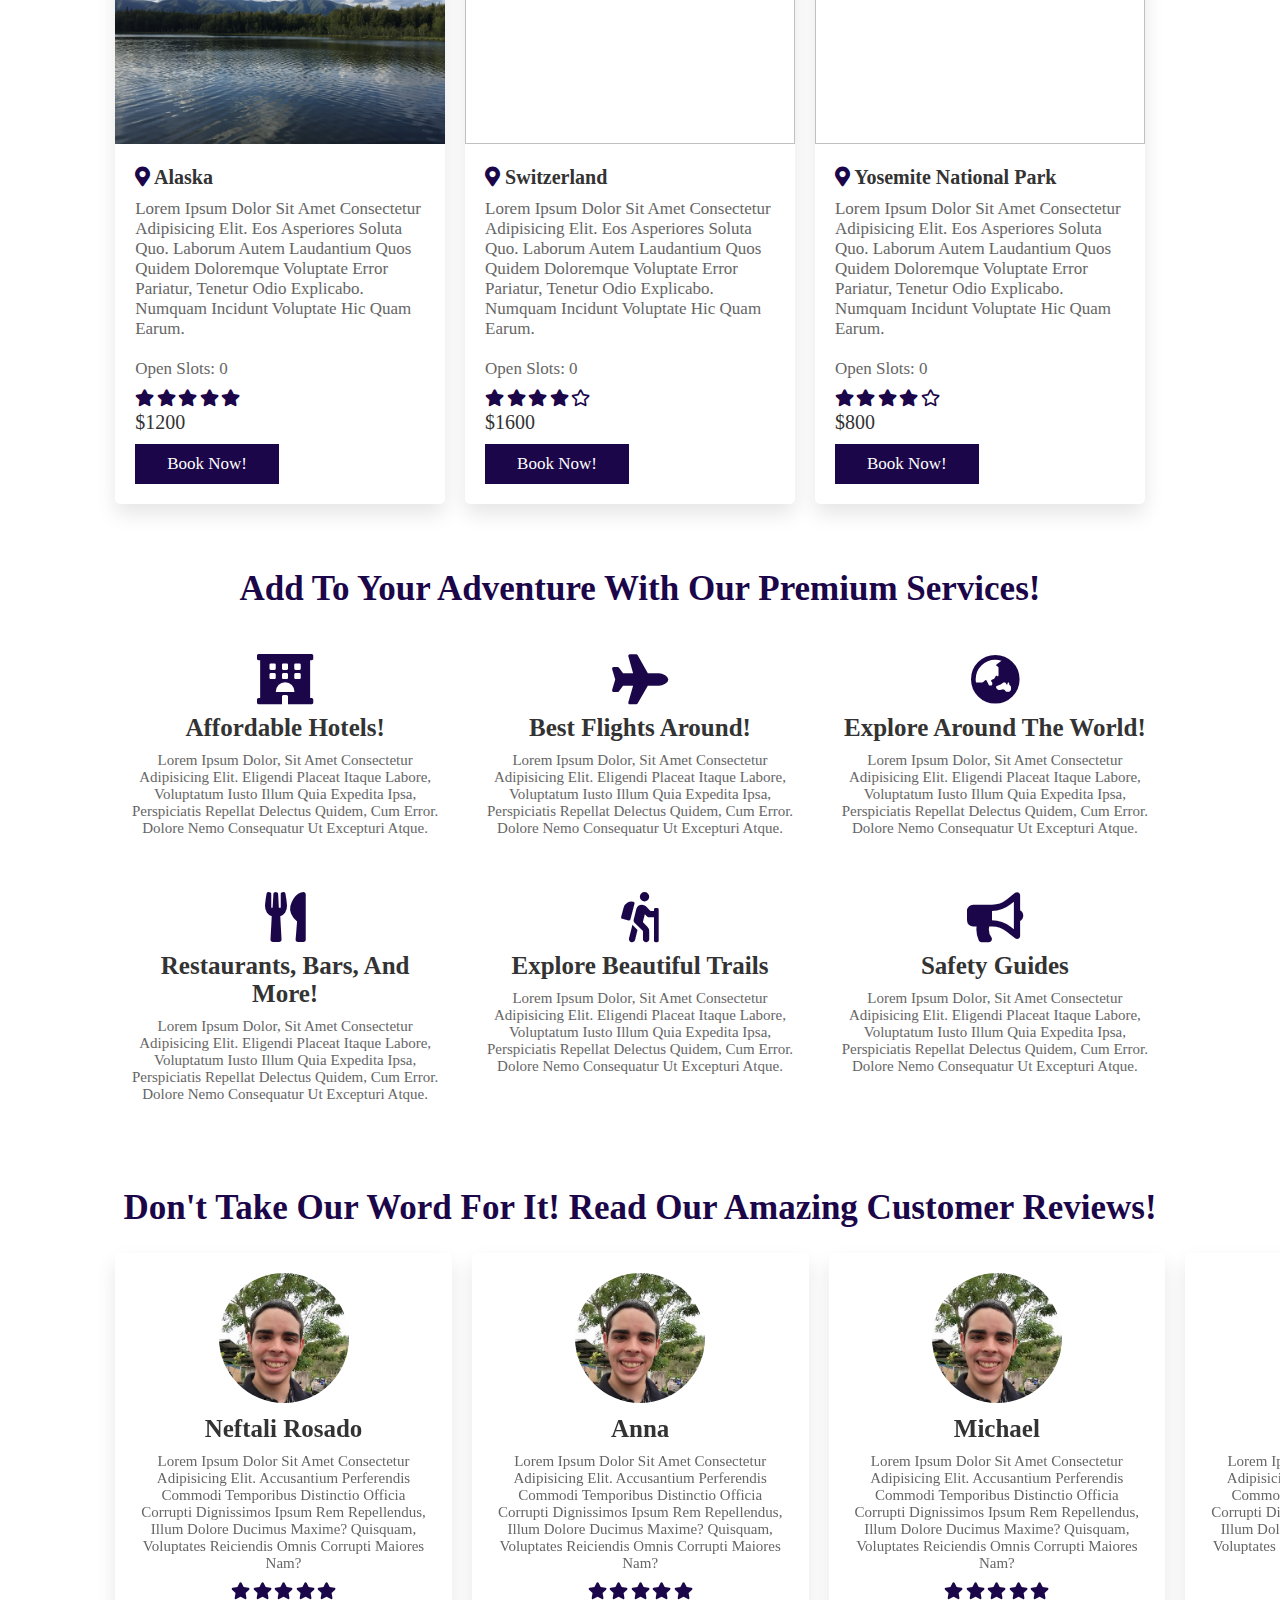
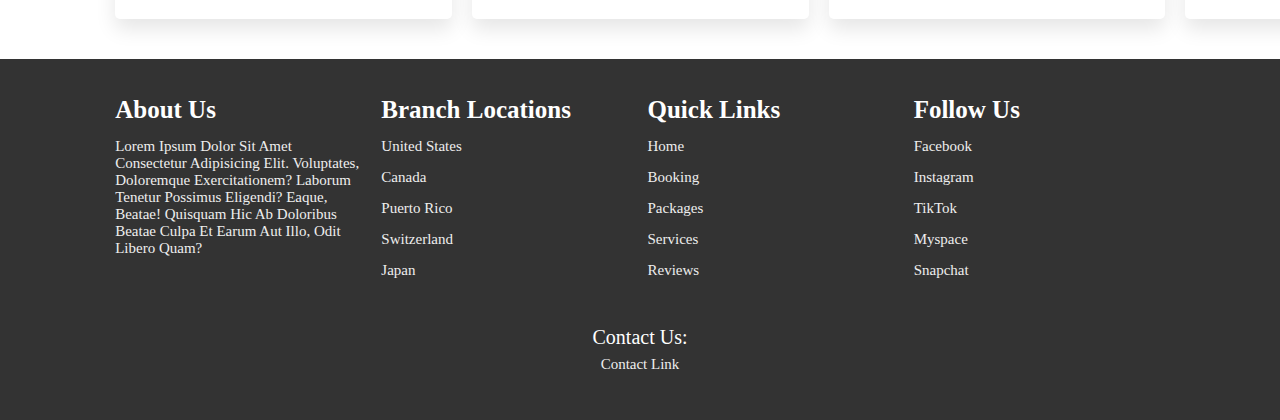
==== commit 5aba507e: "Cart checks if user is logged in" ====
--- a/FrontEndWebsite/index.html
+++ b/FrontEndWebsite/index.html
@@ -206,7 +206,7 @@
                 <div class = "content">
                     <h3> <i class="fas fa-map-marker-alt"></i> Alaska </h3>
                     <p>Lorem ipsum dolor sit amet consectetur adipisicing elit. Eos asperiores soluta quo. Laborum autem laudantium quos quidem doloremque voluptate error pariatur, tenetur odio explicabo. Numquam incidunt voluptate hic quam earum.</p>
-                    <p>Open Slots: 4</p>
+                    <p>Open Slots: 0</p>
                     <div class="stars">
                         <i class="fas fa-star"></i>
                         <i class="fas fa-star"></i>
@@ -226,7 +226,7 @@
                 <div data-id="2" class = "content">
                     <h3> <i class="fas fa-map-marker-alt"></i> Switzerland </h3>
                     <p>Lorem ipsum dolor sit amet consectetur adipisicing elit. Eos asperiores soluta quo. Laborum autem laudantium quos quidem doloremque voluptate error pariatur, tenetur odio explicabo. Numquam incidunt voluptate hic quam earum.</p>
-                    <p>Open Slots: 4</p>
+                    <p>Open Slots: 0</p>
                     <div class="stars">
                         <i class="fas fa-star"></i>
                         <i class="fas fa-star"></i>
@@ -246,7 +246,7 @@
                 <div data-id="3" class = "content">
                     <h3> <i class="fas fa-map-marker-alt"></i> Yosemite National Park </h3>
                     <p>Lorem ipsum dolor sit amet consectetur adipisicing elit. Eos asperiores soluta quo. Laborum autem laudantium quos quidem doloremque voluptate error pariatur, tenetur odio explicabo. Numquam incidunt voluptate hic quam earum.</p>
-                    <p>Open Slots: 4</p>
+                    <p>Open Slots: 0</p>
                     <div class="stars">
                         <i class="fas fa-star"></i>
                         <i class="fas fa-star"></i>
@@ -462,6 +462,7 @@
 
     <script src="https://unpkg.com/swiper/swiper-bundle.min.js"></script>
     <script src="js/script.js"></script>
+    <script src="js/cart.js"></script>
     
     
 </body>
--- a/FrontEndWebsite/css/style.css
+++ b/FrontEndWebsite/css/style.css
@@ -238,6 +238,114 @@
     cursor: pointer;
 }
 
+/* Cart Container Stuff  ********************************************************************* */
+
+
+.cartbox-container{
+    position: fixed;
+    top: -120%;
+    left: 0;
+    z-index: 10000;
+    min-height: 100vh;
+    width: 100%;
+    background: #333;
+    display: flex;
+    align-items: center;
+    justify-content: center;
+}
+
+.cartbox-container.active{
+    top:0;
+}
+
+.cartbox-container .cart-box{
+    overflow-y: auto;
+    max-height: 350px;
+    width:24vw;
+    background: #257bec;
+}
+
+.cartbox-container .cart-box h2{
+    font-size: 35px;
+    color:#fff;
+}
+
+.subtotal{
+    text-align: right;
+    padding:5%;
+    color: #fff;
+}
+.checkout {
+    width:95%;
+    text-align: center;
+    cursor: pointer;
+    background-color: var(--blue);
+    font-size: large;
+    color: #fff;
+    margin:10px auto;
+    padding:10px 15px;
+}
+
+.cartbox-container #cart-close{
+    position: absolute;
+    border-radius: 100%;
+    object-fit:cover;
+    height:35px;
+    width: 35px;
+    top: 2rem;
+    right: 3rem;
+    font-size: .5rem;
+    color:#fff;
+    cursor: pointer;
+}
+
+
+.cart-item{
+  display:grid;
+  grid-template-columns: 3fr 6fr 1fr;
+  padding:5% 2%;
+  border-bottom:solid 1px lightgray;  
+}
+
+.cart-item img{
+    width:40px;
+    height:40px;
+    border-radius:50%;
+}
+.cart-item .details{
+    padding-left:10%;
+    color:#fff;
+}
+
+.cart-item h3{
+  text-align: left; 
+  margin-bottom:5%; 
+  color:#fff;
+}
+
+.cart-item .price{
+display: block;
+text-align: right;
+color:#fff;
+margin-top: 35%; 
+  }
+  
+ .quantity{
+     display: block;
+     margin-top:5%;
+     color:#fff;
+ } 
+
+ .fa-window-close{
+     color: brown;
+ }
+ .cancel{
+     text-align: right;
+ }
+
+
+/* End of Cart Stuff ****************************************************** */
+
 /* Menu Bar Stuff */ /* Keeping this here just in case I get it to work. The odds are not in my favor */
 
 #menu-bar{
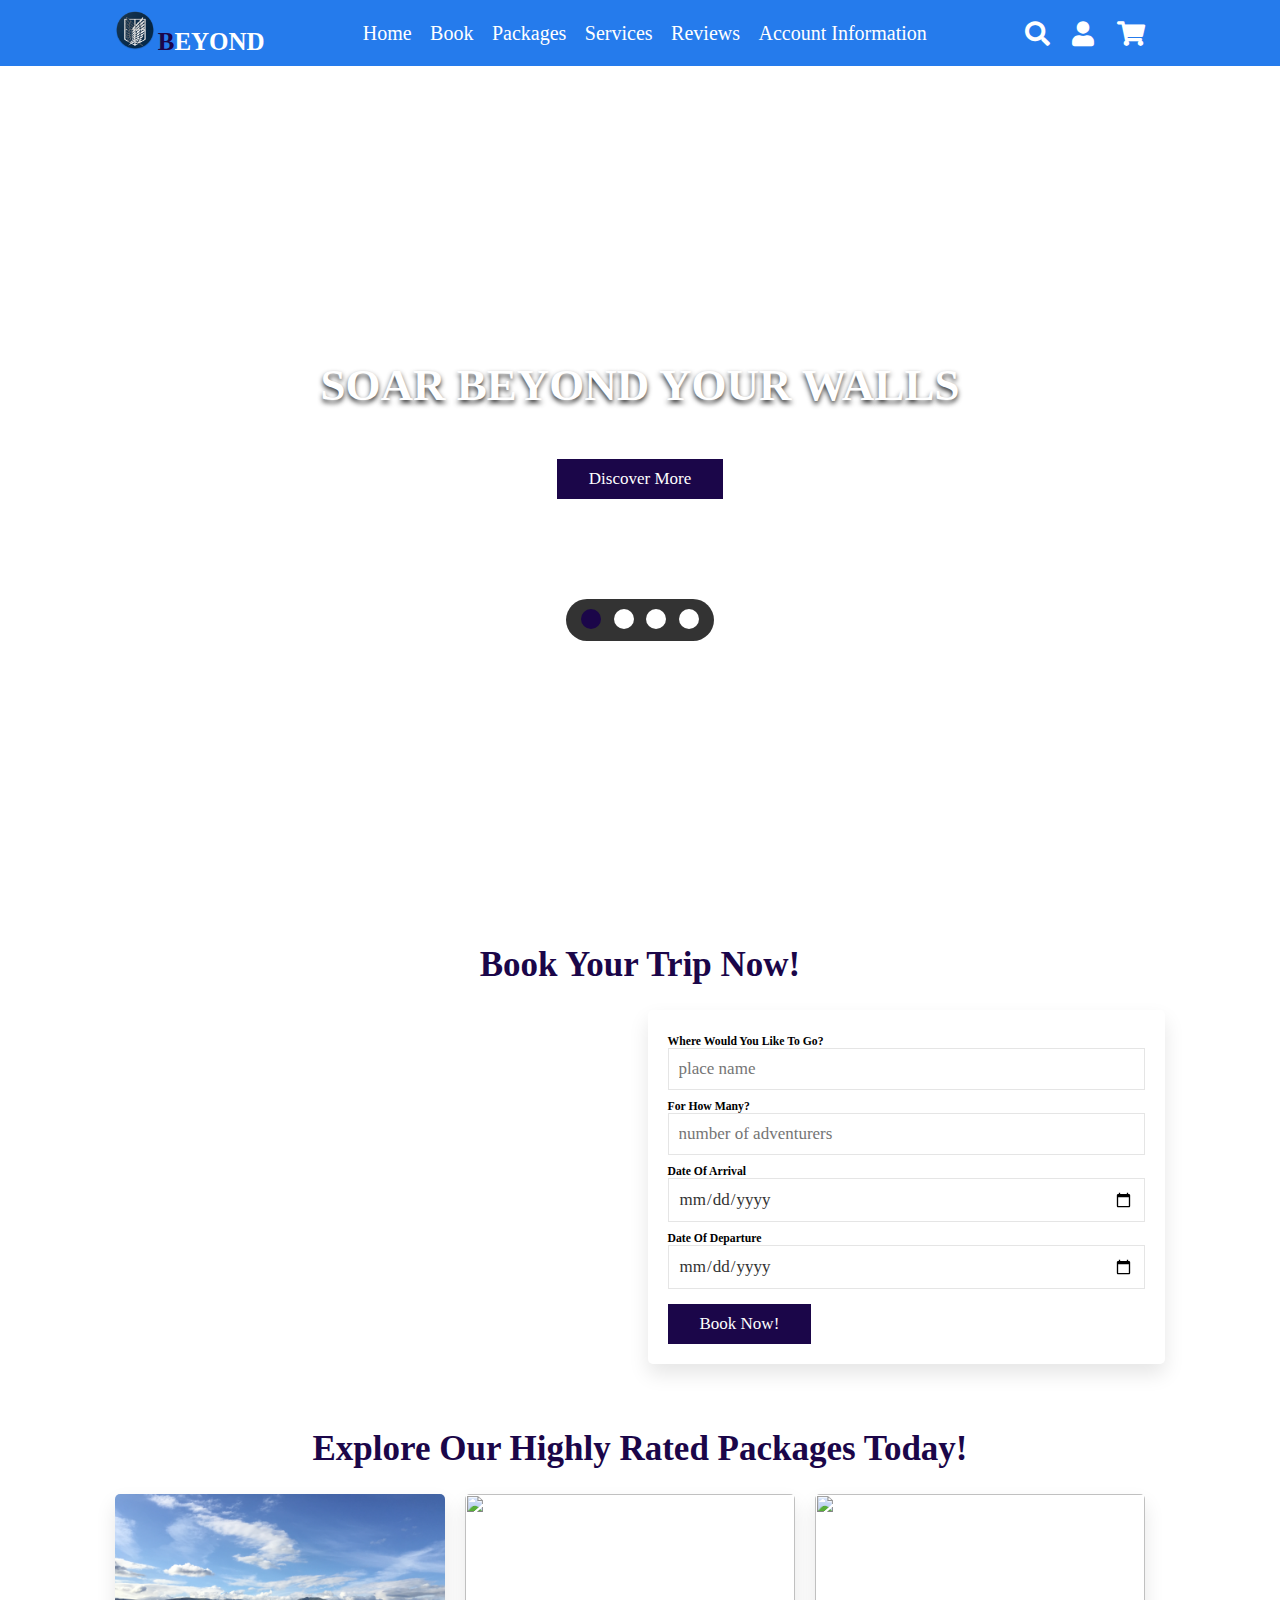
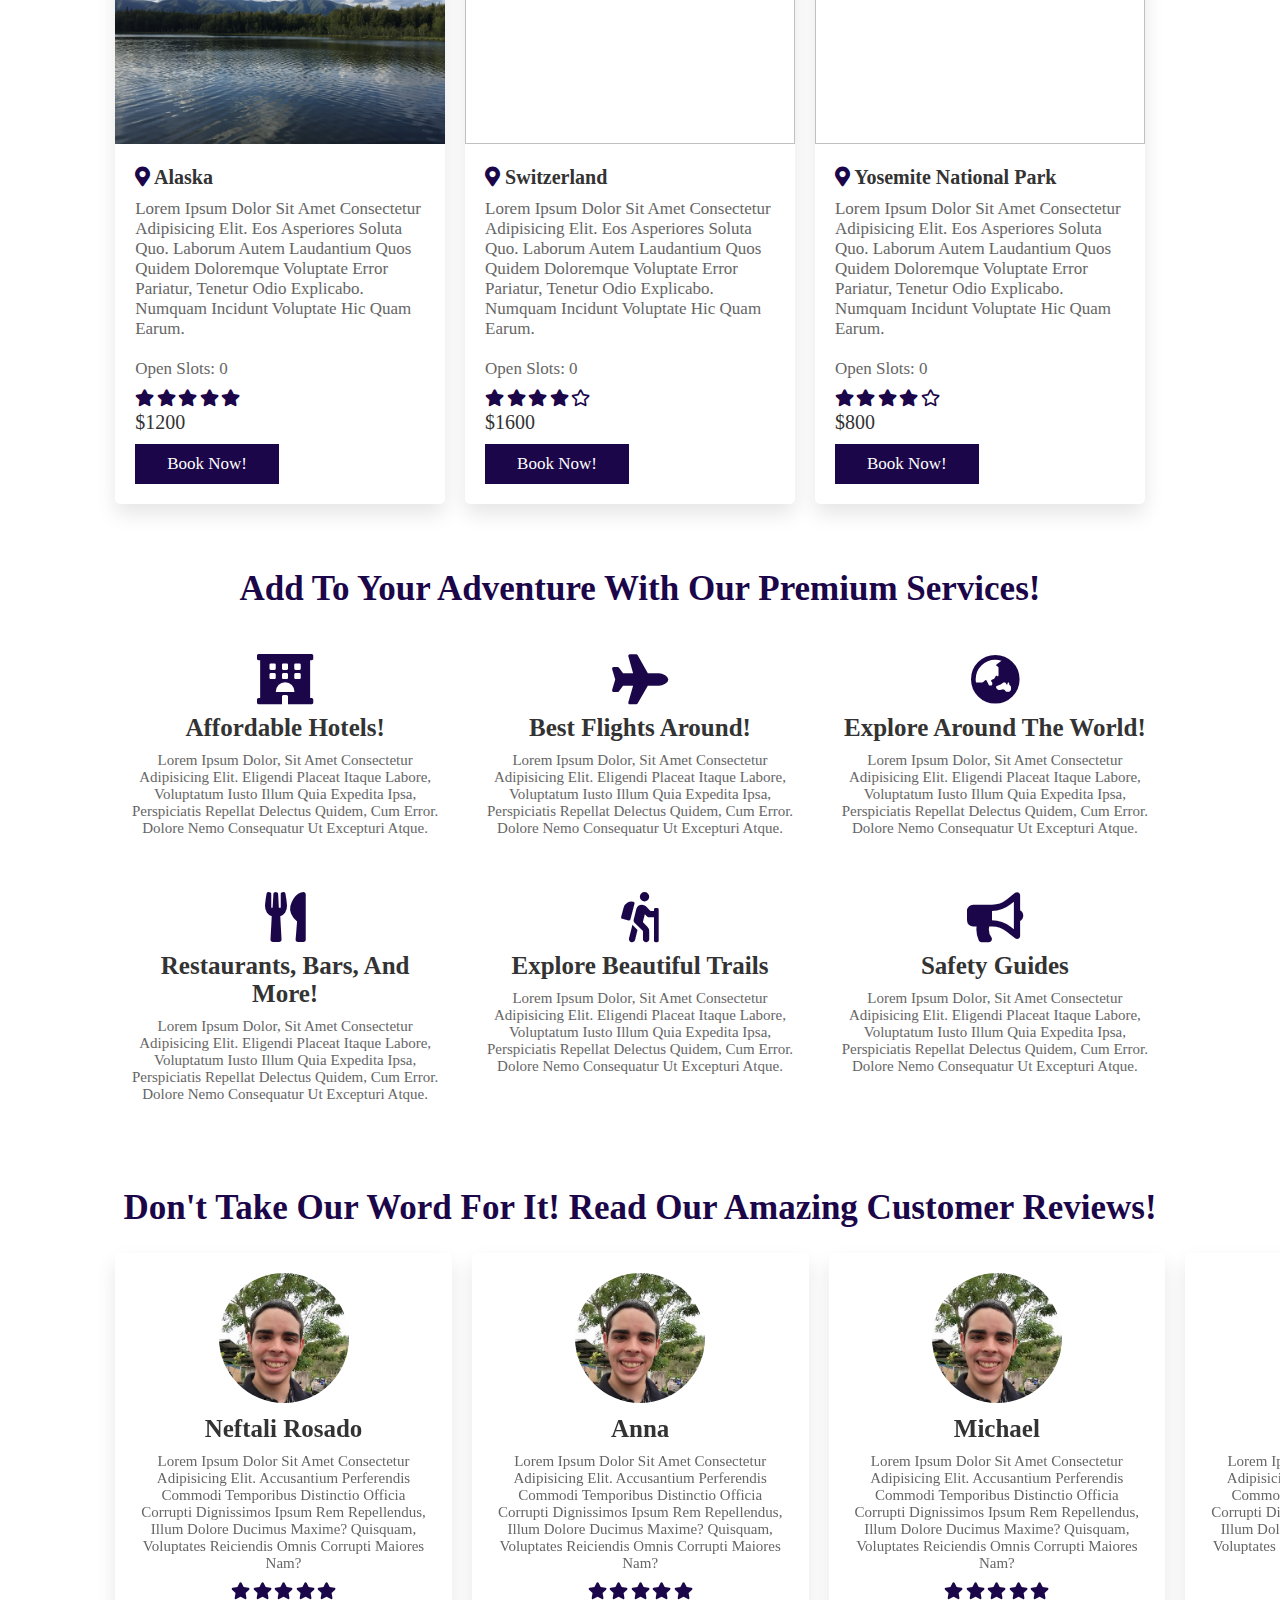
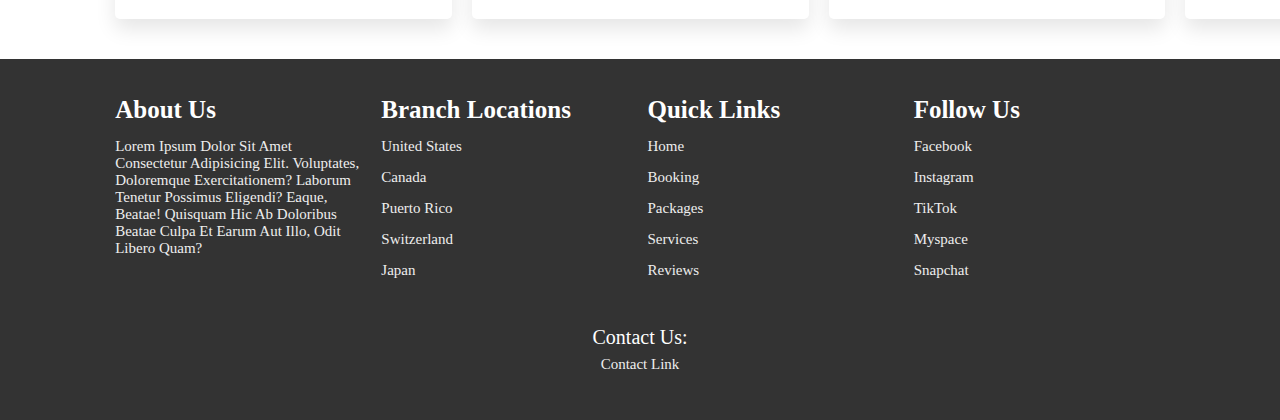
==== commit 8e3fbf3d: "Merge branch 'main' into Neffy" ====
--- a/FrontEndWebsite/index.html
+++ b/FrontEndWebsite/index.html
@@ -32,6 +32,7 @@
             <a href="#packages">packages</a>
             <a href="#services">services</a>
             <a href="#reviews">reviews</a>
+            <a href="User.html">account information</a>
         </nav>
 
         <div class="icons">
@@ -56,7 +57,7 @@
 
         <form action="">
             <h3>Login Here</h3>
-            <input id = "login-text" class = "box" placeholder="Enter Username">
+            <input id = "login-username" class = "box" placeholder="Enter Username">
             <input id = "login-password" class = "box" placeholder="Enter password">
             <input type = "submit" value = "Login" class="btn">
             <p>Forget Password? <a href="#">Click Here</a></p>
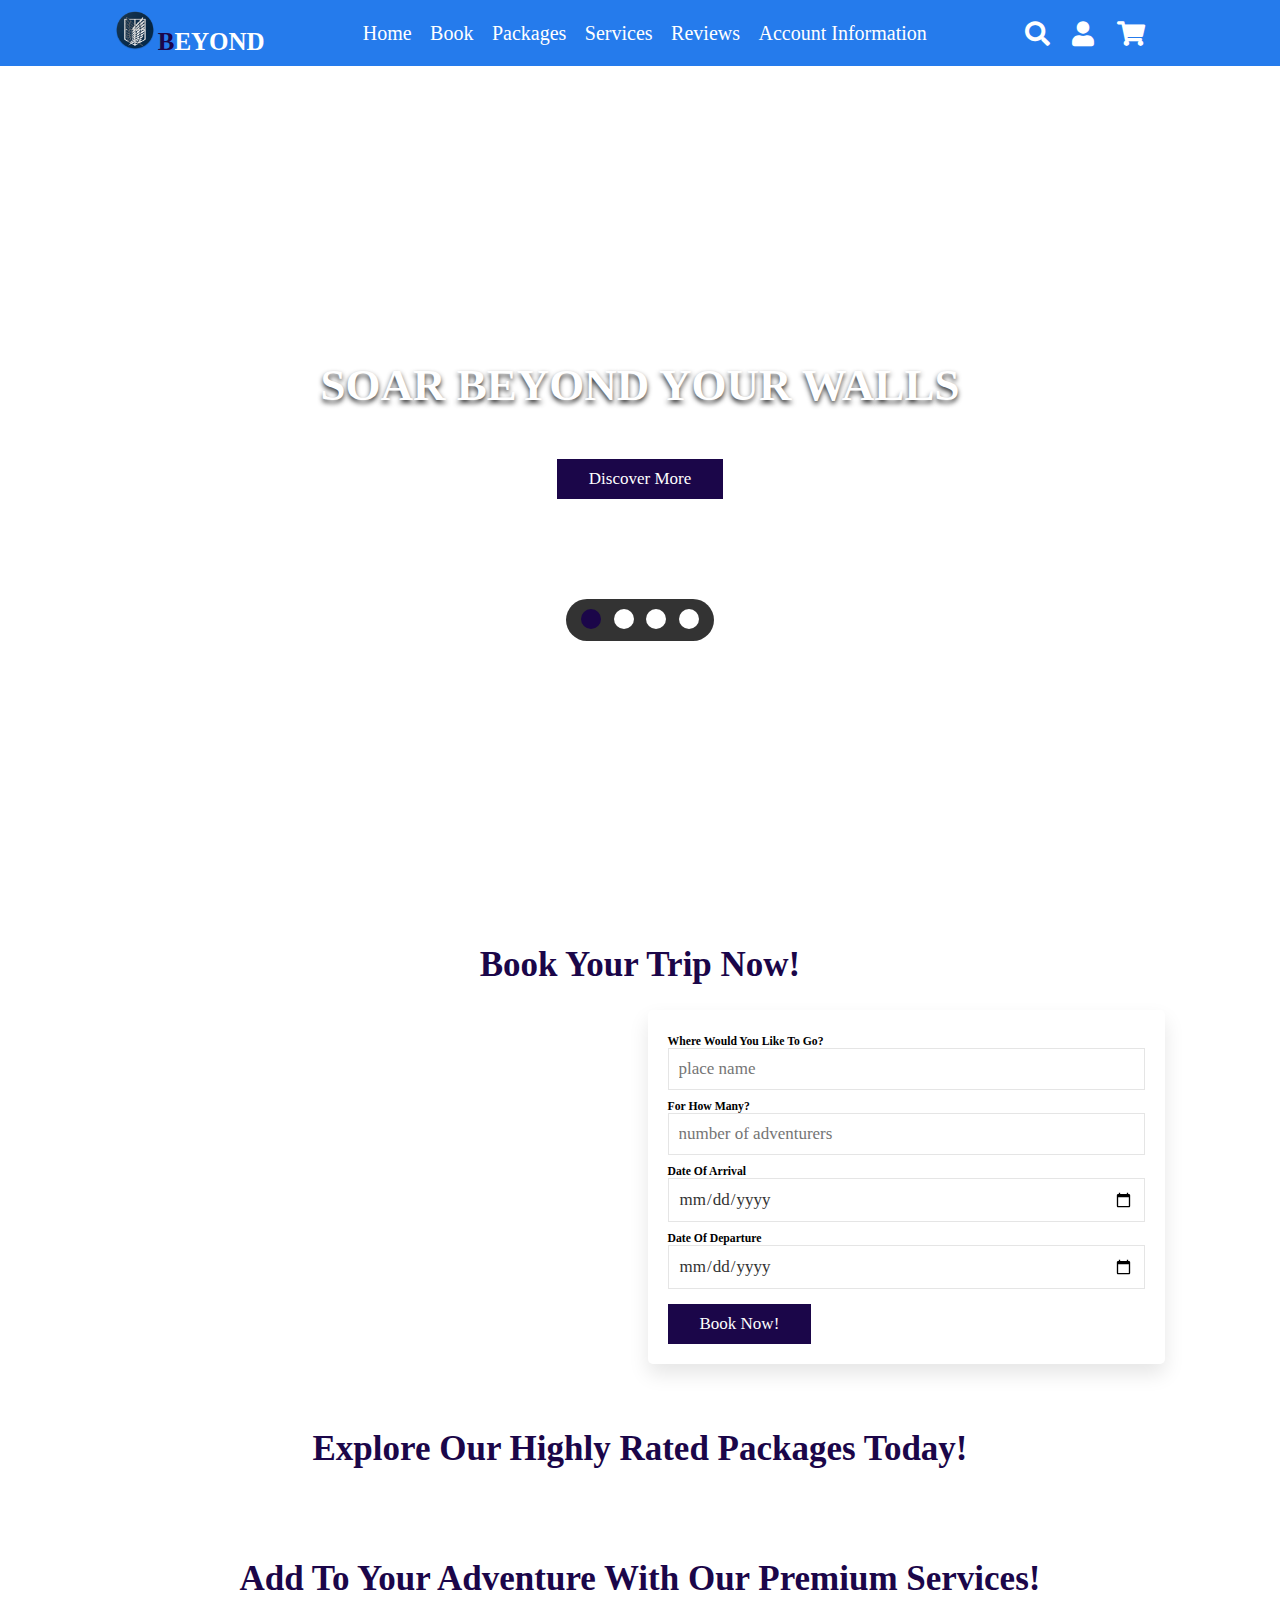
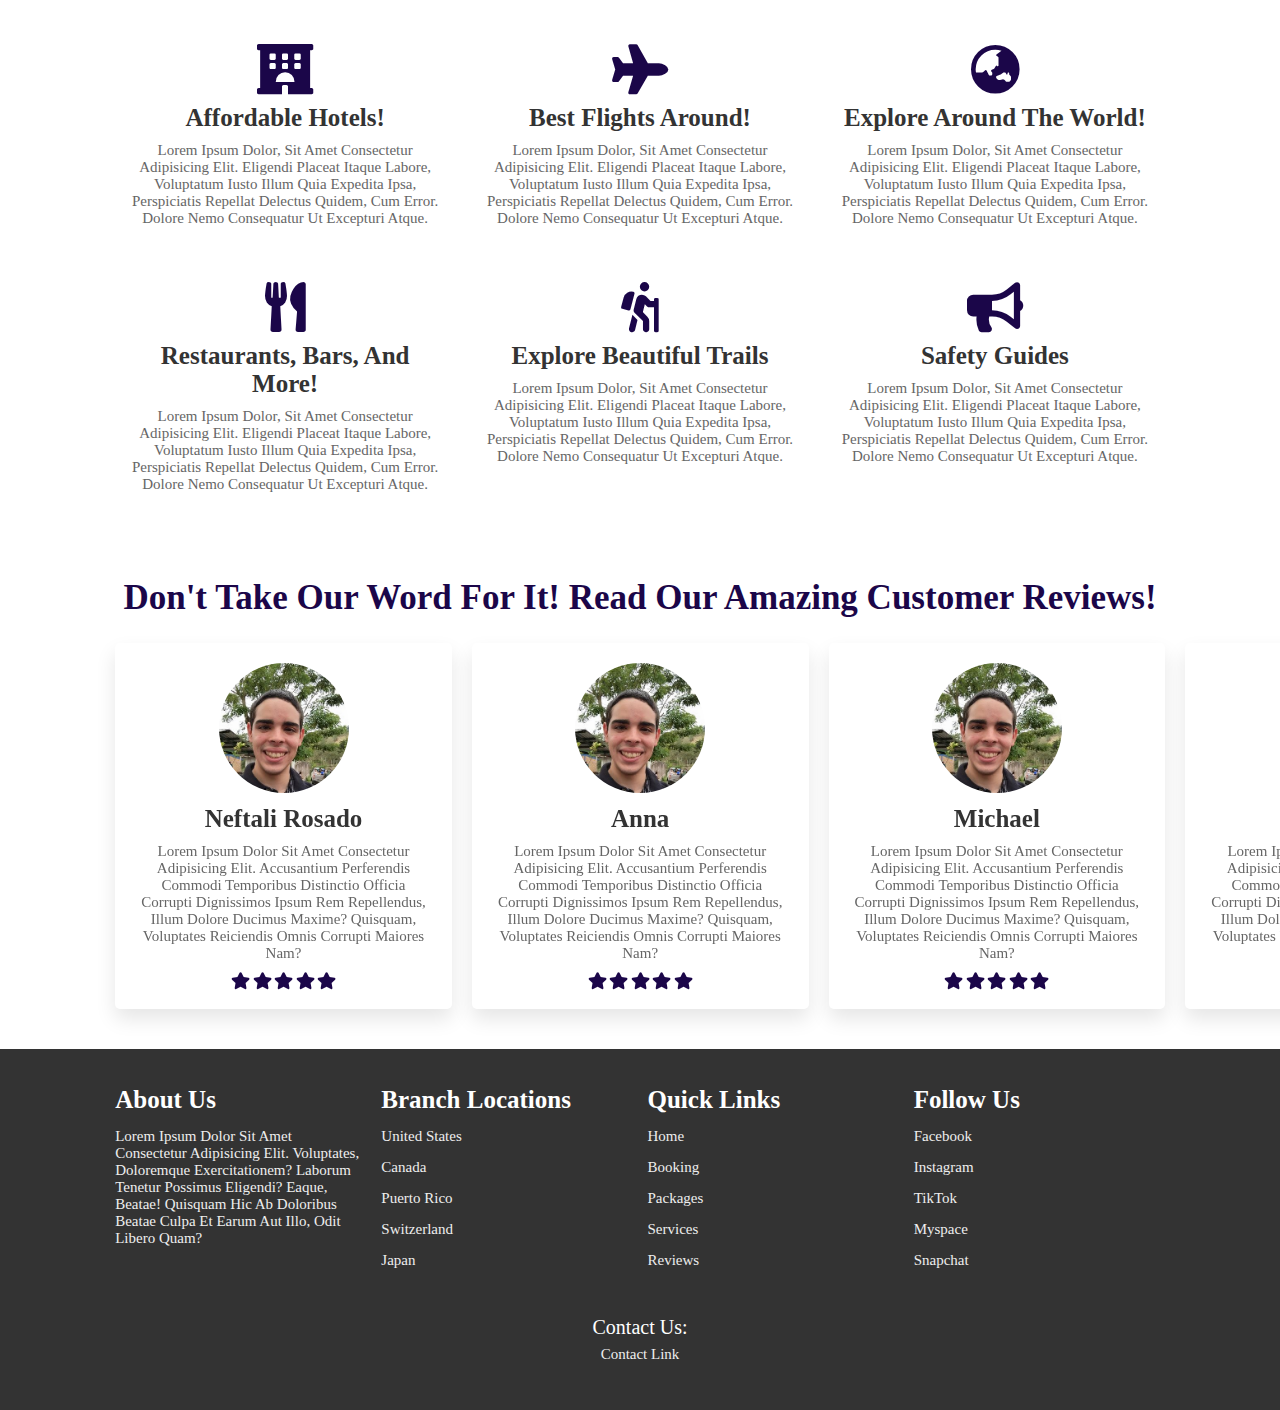
==== commit 23d6e12f: "Finally Have a working cart" ====
--- a/FrontEndWebsite/index.html
+++ b/FrontEndWebsite/index.html
@@ -12,7 +12,7 @@
     <!-- Using cloud repository for stuff like logos, fonts, and icons-->
     <link rel="stylesheet" href="https://cdnjs.cloudflare.com/ajax/libs/font-awesome/5.15.3/css/all.min.css">
 
-    <link rel="stylesheet" href="css/style.css">
+    <link rel="stylesheet" href="./css/style.css">
 </head>
 <body>
 
@@ -80,14 +80,14 @@
                                  <h3>Item Name</h3>
                                  <p>Lorem ipsum dolor sit amet, consectetur adipisicing elit.
                                   <span class="quantity">Quantity: 1</span>
-                                     <span class="price">Price: $23.44</span>
+                                     <span class="price">Price: $0.00</span>
                                  </p>
                              </div>
                              <div class="cancel"><i class="fas fa-window-close"></i></div>
                           </div>
                   <!-- item 2 -->
                   
-                  <div class="cart-item">
+                  <!-- <div class="cart-item">
                     <img src="images/AoTLogo.png"> 
                     <div class="details">
                         <h3>Item Name</h3>
@@ -97,10 +97,15 @@
                         </p>
                     </div>
                     <div class="cancel"><i class="fas fa-window-close"></i></div>
+                 </div> -->
+
+                 <div id="cartItemContainer">
+
                  </div>
 
-                </div>
-                <div class="subtotal">Subtotal: $0.00</div>
+
+                </div>
+                <div id="subtotal">Subtotal: $<span>0.00</span></div>
                 <div class="checkout">Checkout</div>
             </div>
 
@@ -201,13 +206,13 @@
             <!--**********************************IMPORTANT*************************************************************************-->
             <!-- Each div class box is == to a package-->
             <!-- Added unique identification for static packages-->
-            <div data-id="1" class="box">
+            <!-- <div data-id="1" class="box">
 
                 <img src="images/AKLake.JPG" alt="">
                 <div class = "content">
-                    <h3> <i class="fas fa-map-marker-alt"></i> Alaska </h3>
-                    <p>Lorem ipsum dolor sit amet consectetur adipisicing elit. Eos asperiores soluta quo. Laborum autem laudantium quos quidem doloremque voluptate error pariatur, tenetur odio explicabo. Numquam incidunt voluptate hic quam earum.</p>
-                    <p>Open Slots: 0</p>
+                    <h3 class = "bookname"> <i class="fas fa-map-marker-alt"></i> Alaska </h3>
+                    <p class="bookdescription">Lorem ipsum dolor sit amet consectetur adipisicing elit. Eos asperiores soluta quo. Laborum autem laudantium quos quidem doloremque voluptate error pariatur, tenetur odio explicabo. Numquam incidunt voluptate hic quam earum.</p>
+                    <p class = "bookslot">Open Slots: 0</p>
                     <div class="stars">
                         <i class="fas fa-star"></i>
                         <i class="fas fa-star"></i>
@@ -215,19 +220,19 @@
                         <i class="fas fa-star"></i>
                         <i class="fas fa-star"></i>
                     </div>
-                    <div class="price"> $1200 </div>
-                    <a href="#" class="btn">Book Now!</a>
-                </div>
-
-            </div>
-
-            <div class="box">
+                    <div class="price bookprice"> $1200 </div>
+                    <a href="#" class="btn bookbtn" >Book Now!</a>
+                </div>
+
+            </div> -->
+
+            <!-- <div class="box">
 
                 <img src="images/WillPic1.JPG" alt="">
                 <div data-id="2" class = "content">
-                    <h3> <i class="fas fa-map-marker-alt"></i> Switzerland </h3>
-                    <p>Lorem ipsum dolor sit amet consectetur adipisicing elit. Eos asperiores soluta quo. Laborum autem laudantium quos quidem doloremque voluptate error pariatur, tenetur odio explicabo. Numquam incidunt voluptate hic quam earum.</p>
-                    <p>Open Slots: 0</p>
+                    <h3 class = "bookname"> <i class="fas fa-map-marker-alt"></i> Switzerland </h3>
+                    <p class="bookdescription">Lorem ipsum dolor sit amet consectetur adipisicing elit. Eos asperiores soluta quo. Laborum autem laudantium quos quidem doloremque voluptate error pariatur, tenetur odio explicabo. Numquam incidunt voluptate hic quam earum.</p>
+                    <p class="bookslot">Open Slots: 0</p>
                     <div class="stars">
                         <i class="fas fa-star"></i>
                         <i class="fas fa-star"></i>
@@ -235,19 +240,19 @@
                         <i class="fas fa-star"></i>
                         <i class="far fa-star"></i>
                     </div>
-                    <div class="price"> $1600 </div>
-                    <a href="#" class="btn">Book Now!</a>
-                </div>
-
-            </div>
-
-            <div class="box">
+                    <div class="price bookprice"> $1600 </div>
+                    <a href="#" class="btn bookbtn" id="bookbtn">Book Now!</a>
+                </div>
+
+            </div> -->
+
+            <!-- <div class="box">
 
                 <img src="images/WillPic2.JPG" alt="">
                 <div data-id="3" class = "content">
-                    <h3> <i class="fas fa-map-marker-alt"></i> Yosemite National Park </h3>
-                    <p>Lorem ipsum dolor sit amet consectetur adipisicing elit. Eos asperiores soluta quo. Laborum autem laudantium quos quidem doloremque voluptate error pariatur, tenetur odio explicabo. Numquam incidunt voluptate hic quam earum.</p>
-                    <p>Open Slots: 0</p>
+                    <h3 class="bookname"> <i class="fas fa-map-marker-alt"></i> Yosemite National Park </h3>
+                    <p class="bookdescription">Lorem ipsum dolor sit amet consectetur adipisicing elit. Eos asperiores soluta quo. Laborum autem laudantium quos quidem doloremque voluptate error pariatur, tenetur odio explicabo. Numquam incidunt voluptate hic quam earum.</p>
+                    <p class="bookslot">Open Slots: 0</p>
                     <div class="stars">
                         <i class="fas fa-star"></i>
                         <i class="fas fa-star"></i>
@@ -255,11 +260,11 @@
                         <i class="fas fa-star"></i>
                         <i class="far fa-star"></i>
                     </div>
-                    <div class="price"> $800 </div>
-                    <a href="#" class="btn">Book Now!</a>
-                </div>
-
-            </div>
+                    <div class="price bookprice"> $800 </div>
+                    <a href="#" class="btn bookbtn" id = "bookbtn">Book Now!</a>
+                </div>
+
+            </div> -->
 
             <!--Adding itineraries from backend-->
             <div id="itinerary-container">
@@ -462,8 +467,8 @@
 
 
     <script src="https://unpkg.com/swiper/swiper-bundle.min.js"></script>
-    <script src="js/script.js"></script>
-    <script src="js/cart.js"></script>
+    <script src="./js/script.js"></script>
+    <script src="./js/cart.js"></script>
     
     
 </body>
